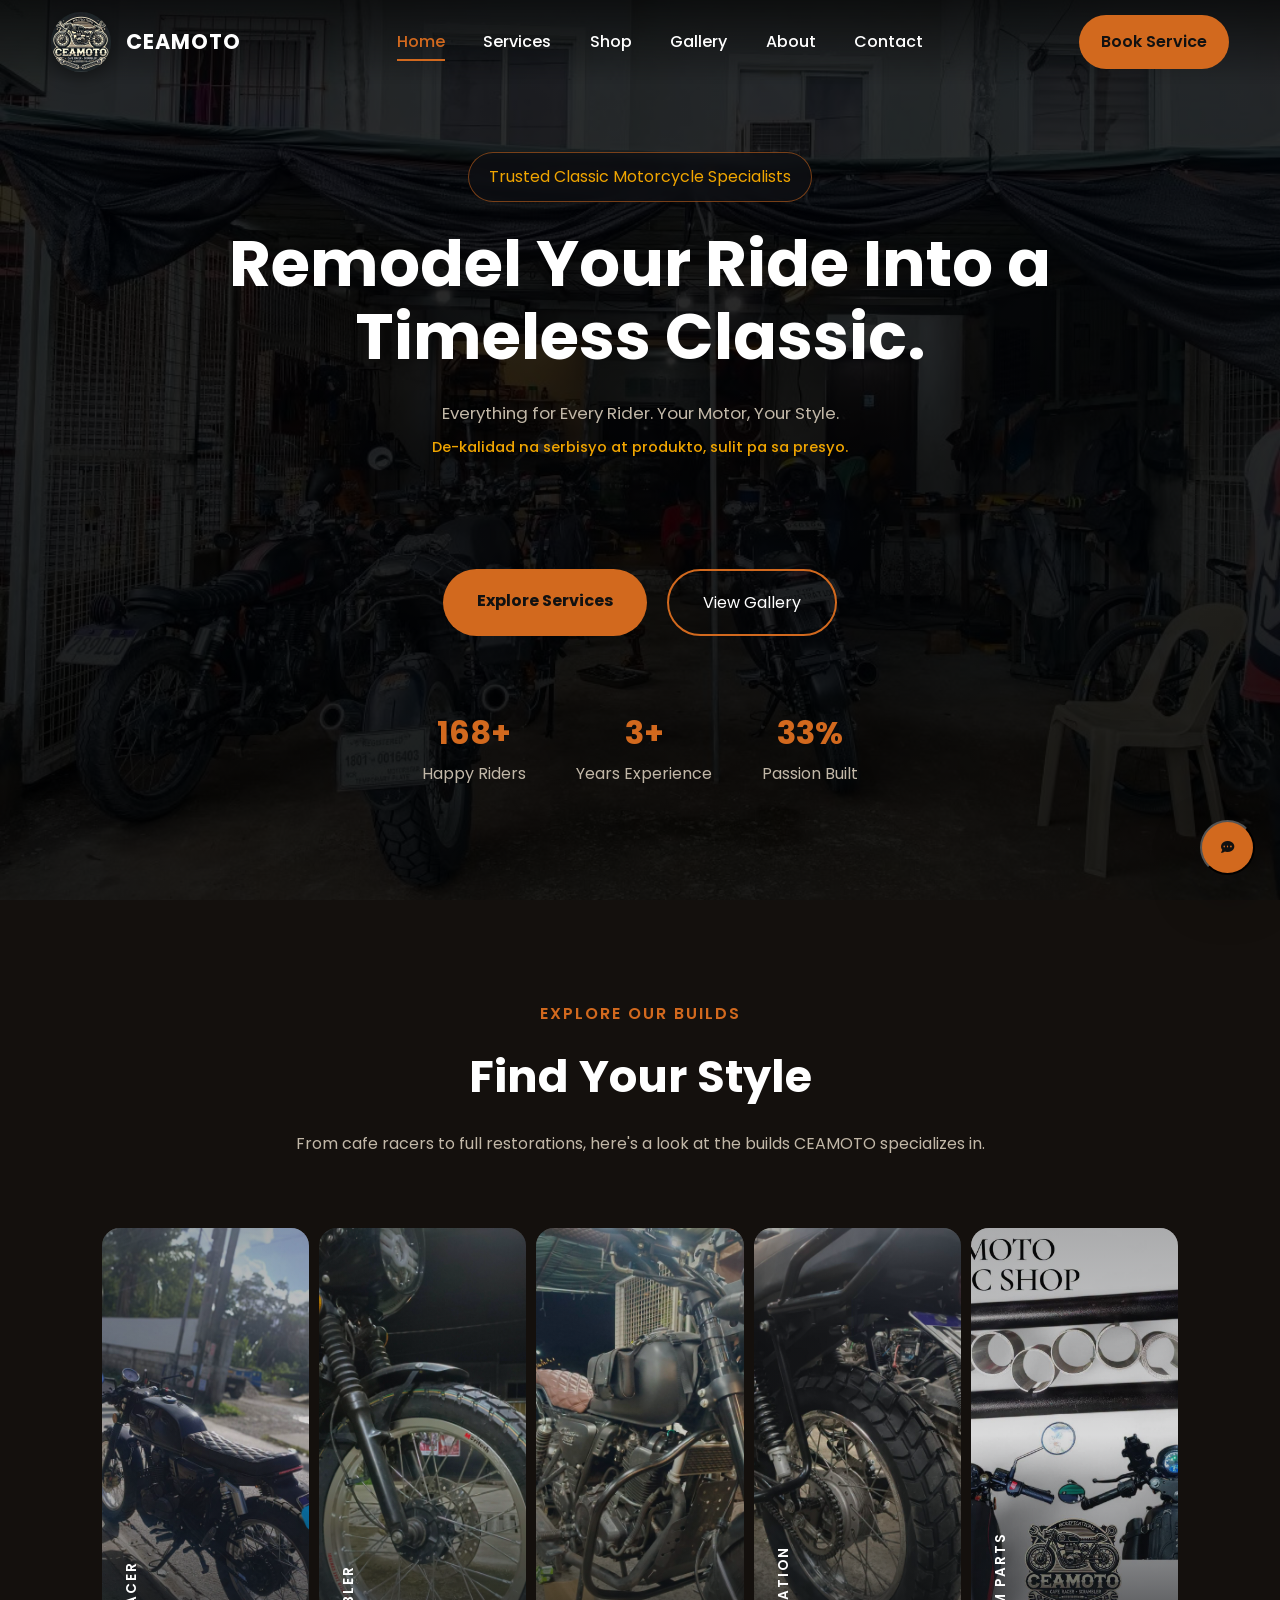
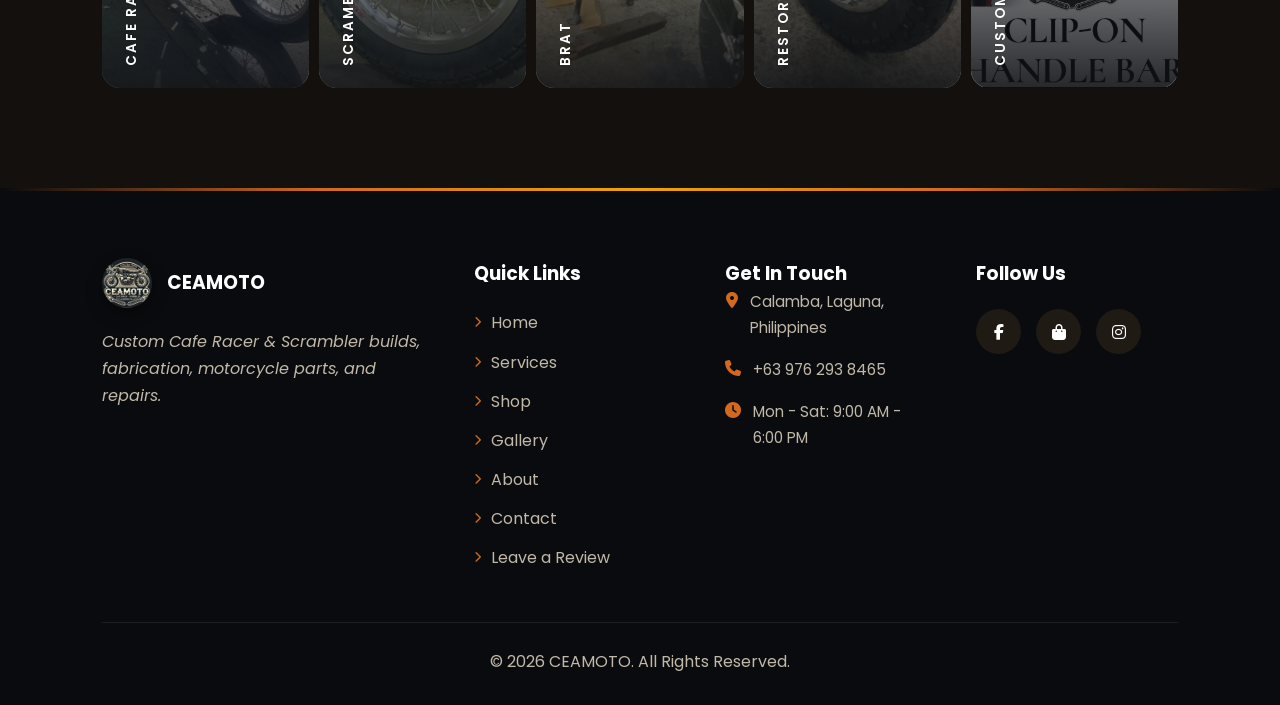
==== index.html @ 6f3161a1 "Restore functionality lost in comment cleanup (root pages)" ====
<!DOCTYPE html>
<html lang="en">
<head>
    <meta charset="UTF-8">
    <meta name="viewport" content="width=device-width, initial-scale=1.0">

    <title>CEAMOTO | Classic Motorcycle Parts & Services</title>

    <meta name="description" content="CEAMOTO transforms everyday motorcycles into classic Cafe Racer and Scrambler builds through expert fabrication, custom remodeling, and premium motorcycle parts in Calamba, Laguna.">
    <meta name="theme-color" content="#d2691e">

    <link rel="icon" type="image/jpeg" href="images/logo.jpg">

    <meta property="og:type" content="website">
    <meta property="og:title" content="CEAMOTO | Classic Motorcycle Parts & Services">
    <meta property="og:description" content="CEAMOTO transforms everyday motorcycles into classic Cafe Racer and Scrambler builds through expert fabrication, custom remodeling, and premium motorcycle parts in Calamba, Laguna.">
    <meta property="og:image" content="images/caferacer.jpg">
    <meta property="og:url" content="https://angelicamongaya8-design.github.io/ceamoto-website/">

    <link rel="preconnect" href="https://fonts.googleapis.com">
    <link rel="preconnect" href="https://fonts.gstatic.com" crossorigin>

    <link href="https://fonts.googleapis.com/css2?family=Poppins:wght@300;400;500;600;700;800&display=swap" rel="stylesheet">

    <link rel="stylesheet"
    href="https://cdnjs.cloudflare.com/ajax/libs/font-awesome/6.7.2/css/all.min.css">

    <link rel="stylesheet" href="css/style.css?v=54">
</head>

<body data-page="index.html">

<header class="gelai">

    <div class="gelai-video-bg">

        <video autoplay muted loop playsinline poster="images/shop.jpg">
            <source src="videos/gelai-bg.mp4" type="video/mp4">
        </video>

    </div>

    <nav class="navbar">

        <a href="index.html" class="logo">
            <img src="images/logo.jpg" alt="CEAMOTO Logo">
            <span>CEAMOTO</span>
        </a>

        <ul class="nav-links">

            <li><a href="index.html">Home</a></li>

            <li><a href="services.html">Services</a></li>

            <li><a href="shop.html">Shop</a></li>

            <li><a href="gallery.html">Gallery</a></li>

            <li><a href="about.html">About</a></li>

            <li><a href="contact.html">Contact</a></li>

            <li class="nav-cta-item"><a href="booking.html">Book Service</a></li>

        </ul>

        <a href="booking.html" class="btn-nav">

            Book Service

        </a>

        <button class="menu-btn">

            <i class="fa-solid fa-bars"></i>

        </button>

    </nav>

    <section id="home" class="gelai-content">

        <div class="gelai-text">

            <span class="badge">

                Trusted Classic Motorcycle Specialists

            </span>

            <h1>

                Remodel Your Ride Into
                a Timeless Classic.

            </h1>

            <p>

                Everything for Every Rider. Your Motor, Your Style.<br>
                <span class="gelai-subline-tl">De-kalidad na serbisyo at produkto, sulit pa sa presyo.</span>

            </p>

            <div class="service-tags">

                <a href="services.html"><i class="fa-solid fa-gears"></i> Motorcycle Parts</a>

                <a href="services.html"><i class="fa-solid fa-screwdriver-wrench"></i> General Repair</a>

                <a href="services.html"><i class="fa-solid fa-oil-can"></i> Preventive Maintenance</a>

                <a href="services.html"><i class="fa-solid fa-hammer"></i> Fabrication</a>

                <a href="services.html"><i class="fa-solid fa-motorcycle"></i> Custom Builds</a>

                <a href="services.html"><i class="fa-solid fa-bolt"></i> Electrical Works</a>

            </div>

            <div class="gelai-buttons">

                <a href="services.html" class="primary-btn">

                    Explore Services

                </a>

                <a href="gallery.html" class="secondary-btn">

                    View Gallery

                </a>

            </div>

            <div class="gelai-stats">

                <div>

                    <h2>500+</h2>

                    <span>Happy Riders</span>

                </div>

                <div>

                    <h2>10+</h2>

                    <span>Years Experience</span>

                </div>

                <div>

                    <h2>100%</h2>

                    <span>Passion Built</span>

                </div>

            </div>

        </div>

    </section>

</header>

<!-- styles -->

<section id="build-styles">

    <div class="section-header reveal">

        <span>Explore Our Builds</span>

        <h2>Find Your Style</h2>

        <p>
            From cafe racers to full restorations, here's a look at
            the builds CEAMOTO specializes in.
        </p>

    </div>

    <div class="style-accordion">

        <a href="gallery.html" class="style-panel" style="background-image:url('images/gallery4.jpg')">
            <div class="style-panel-body">
                <span class="style-label-vertical">Cafe Racer</span>
                <span class="style-label-horizontal">Cafe Racer</span>
                <i class="fa-solid fa-arrow-right style-panel-arrow"></i>
            </div>
        </a>

        <a href="gallery.html" class="style-panel" style="background-image:url('images/gallery6.jpg')">
            <div class="style-panel-body">
                <span class="style-label-vertical">Scrambler</span>
                <span class="style-label-horizontal">Scrambler</span>
                <i class="fa-solid fa-arrow-right style-panel-arrow"></i>
            </div>
        </a>

        <a href="gallery.html" class="style-panel" style="background-image:url('images/gallery7.jpg')">
            <div class="style-panel-body">
                <span class="style-label-vertical">Brat</span>
                <span class="style-label-horizontal">Brat</span>
                <i class="fa-solid fa-arrow-right style-panel-arrow"></i>
            </div>
        </a>

        <a href="gallery.html" class="style-panel" style="background-image:url('images/gallery2.jpg')">
            <div class="style-panel-body">
                <span class="style-label-vertical">Restoration</span>
                <span class="style-label-horizontal">Restoration</span>
                <i class="fa-solid fa-arrow-right style-panel-arrow"></i>
            </div>
        </a>

        <a href="gallery.html" class="style-panel" style="background-image:url('images/gallery1.jpg')">
            <div class="style-panel-body">
                <span class="style-label-vertical">Custom Parts</span>
                <span class="style-label-horizontal">Custom Parts</span>
                <i class="fa-solid fa-arrow-right style-panel-arrow"></i>
            </div>
        </a>

    </div>

</section>

<!-- footer -->

<footer>

    <div class="footer-grid">

        <div>

            <div class="footer-logo">

                <img src="images/logo.jpg"
                     alt="CEAMOTO Logo">

                <h3>CEAMOTO</h3>

            </div>

            <p class="footer-about">

                Custom Cafe Racer & Scrambler builds,
                fabrication,
                motorcycle parts,
                and repairs.

            </p>

        </div>

        <div class="footer-links">

            <h3>Quick Links</h3>

            <ul>

                <li><a href="index.html"><i class="fa-solid fa-chevron-right"></i> Home</a></li>

                <li><a href="services.html"><i class="fa-solid fa-chevron-right"></i> Services</a></li>

                <li><a href="shop.html"><i class="fa-solid fa-chevron-right"></i> Shop</a></li>

                <li><a href="gallery.html"><i class="fa-solid fa-chevron-right"></i> Gallery</a></li>

                <li><a href="about.html"><i class="fa-solid fa-chevron-right"></i> About</a></li>

                <li><a href="contact.html"><i class="fa-solid fa-chevron-right"></i> Contact</a></li>

                <li><a href="leave-review.html"><i class="fa-solid fa-chevron-right"></i> Leave a Review</a></li>

            </ul>

        </div>

        <div class="footer-contact">

            <h3>Get In Touch</h3>

            <ul>

                <li>
                    <i class="fa-solid fa-location-dot"></i>
                    <span>Calamba, Laguna, Philippines</span>
                </li>

                <li>
                    <i class="fa-solid fa-phone"></i>
                    <span>+63 976 293 8465</span>
                </li>

                <li>
                    <i class="fa-solid fa-clock"></i>
                    <span>Mon - Sat: 9:00 AM - 6:00 PM</span>
                </li>

            </ul>

        </div>

        <div class="footer-social">

            <h3>Follow Us</h3>

            <div class="social-icons">

                <a href="https://www.facebook.com/CEAmotorparts" target="_blank">

                    <i class="fab fa-facebook-f"></i>

                </a>

                <a href="https://shopee.ph/ceamoto?uls_trackid=563u4bgt00m5&utm_content=G359thLQrXK61xgoouaKKDGLCej" target="_blank">

                    <i class="fas fa-shopping-bag"></i>

                </a>

                <a href="#" target="_blank">

                    <i class="fab fa-instagram"></i>

                </a>

            </div>

        </div>

    </div>

    <div class="footer-bottom">

        © 2026 CEAMOTO. <span class="nowrap">All Rights Reserved.</span>

    </div>

</footer>

<!-- floating -->

<button class="messenger-btn" id="chat-launch-btn" aria-label="Chat with us" onclick="if(window.$crisp){$crisp.push(['do','chat:show']);$crisp.push(['do','chat:open']);}">

    <i class="fa-solid fa-comment-dots"></i>

</button>

<!-- javascript -->

<script src="js/script.js?v=6"></script>

<!-- crisp -->

<script type="text/javascript">
window.$crisp = [];
window.CRISP_WEBSITE_ID = "bf5a1d59-a713-45bc-83fe-ba802aa8304f";
(function() {
    var d = document;
    var s = d.createElement("script");
    s.src = "https://client.crisp.chat/l.js";
    s.async = 1;
    d.getElementsByTagName("head")[0].appendChild(s);
})();
// custom launcher
$crisp.push(["config", "color:theme", ["orange"]]);
$crisp.push(["do", "chat:hide"]);
$crisp.push(["on", "chat:closed", function () {
    $crisp.push(["do", "chat:hide"]);
}]);
</script>

</body>
</html>
---- css/style.css ----
*{
    margin:0;
    padding:0;
    box-sizing:border-box;
}

html{
    scroll-behavior:smooth;
}

body{
    font-family:'Poppins',sans-serif;
    background:#14100d;
    color:#fff;
    overflow-x:hidden;
    line-height:1.7;
    position:relative;
    z-index:0;
}

/* video */

.site-video-bg{
    position:fixed;
    inset:0;
    z-index:-1;
    overflow:hidden;
}

.site-video-bg video{
    position:absolute;
    top:50%;
    left:50%;
    width:100%;
    height:100%;
    object-fit:cover;
    transform:translate(-50%,-50%);
}

.site-video-bg::after{
    content:"";
    position:absolute;
    inset:0;
    background:linear-gradient(rgba(20,16,13,.92),rgba(20,16,13,.96));
}

img{
    display:block;
    width:100%;
}

a{
    text-decoration:none;
    color:inherit;
}

ul{
    list-style:none;
}

section{
    padding:100px 8%;
}

/* colors */

:root{

    --primary:#d2691e;
    --secondary:#f0a500;

    --dark:#14100d;
    --card:#201a15;

    --white:#ffffff;
    --gray:#c2b8a8;

    --radius:18px;

    --shadow:
        0 20px 50px rgba(0,0,0,.35);

}

/* gelai */

.gelai{

    min-height:100vh;

    position:relative;

    overflow:hidden;

    background:url("../images/shop.jpg");
    background-size:cover;
    background-position:center;

}

.gelai::before{

    content:"";
    position:absolute;
    inset:0;
    z-index:1;

    background:linear-gradient(
        rgba(0,0,0,.82),
        rgba(0,0,0,.88)
    );

}

/* video */

.gelai-video-bg{

    position:absolute;
    inset:0;
    z-index:0;
    overflow:hidden;

}

.gelai-video-bg video{

    position:absolute;
    top:50%;
    left:50%;
    width:100%;
    height:100%;
    object-fit:cover;
    transform:translate(-50%,-50%);

}

/* navbar */

.navbar{

    width:100%;

    position:fixed;

    top:0;

    left:0;

    padding:12px 4%;

    display:flex;

    justify-content:space-between;

    align-items:center;

    gap:20px;

    z-index:1000;

    transition:.35s;

    background:linear-gradient(to bottom, rgba(0,0,0,.6), rgba(0,0,0,0));

}

.navbar.scrolled{

    background:rgba(15,17,21,.96);

    backdrop-filter:blur(18px);

    box-shadow:0 8px 30px rgba(0,0,0,.45);

}

.logo{
    display:flex;

    align-items:center;

    gap:15px;

    font-weight:700;

    font-size:1.3rem;

    letter-spacing:1px;

    flex-shrink:0;
}

.logo img{

    width: 60px;
      height: 60px;
      border-radius: 50%;
      object-fit: cover;
      box-shadow: 0 6px 16px rgba(0,0,0,.35);

}

.nav-links{

    display:flex;

    gap:clamp(18px,3vw,45px);

    flex-shrink:1;

}

.nav-links a{

    color:#fff;
    font-weight:500;
    transition: all 0.2s ease;
    position: relative;
    white-space:nowrap;

}

.nav-links a::after{

    content:"";

    position:absolute;

    left:0;

    bottom:-8px;

    width:0;

    height:2px;

    background:var(--primary);

    transition:.30s;

}

@media (hover:hover){
.nav-links a:hover::after{

    width:100%;

}

.nav-links a:hover{

    color:var(--primary);

}
}

.btn-nav{

    background:var(--primary);

    color:#111;

    padding:13px 22px;

    border-radius:40px;

    font-weight:600;

    transition:.30s;

    white-space:nowrap;

    flex-shrink:0;

}

@media (hover:hover){
.btn-nav:hover{

    transform:translateY(-3px);

    background:#fff;

}
}

.menu-btn{

    display:none;

    border:none;

    background:none;

    color:#fff;

    font-size:1.8rem;

    cursor:pointer;

}

/* gelai */

.gelai-content{

    position:relative;
    z-index:2;

    display:grid;

    grid-template-columns:1fr;

    align-items:center;

    justify-content:center;

    text-align:center;

    gap:80px;

    min-height:100vh;

    padding-top:140px;

}

.gelai-text{

    animation:fadeUp 1s ease;
    max-width:900px;
    margin:0 auto;

}

.badge{

    display:inline-block;

    background:rgba(15,17,21,.70);

    backdrop-filter:blur(4px);

    color:var(--secondary);

    padding:10px 20px;

    border-radius:40px;

    margin-bottom:25px;

    border:1px solid rgba(210,105,30,.55);

}

.gelai-text h1{

    font-size:4rem;

    line-height:1.15;

    margin-bottom:25px;

}

.gelai-text p{

    color:var(--gray);

    max-width:620px;

    margin:0 auto 40px;

    font-size:1.05rem;

}

.gelai-subline-tl{

    display:inline-block;

    margin-top:8px;

    color:var(--secondary);

    font-size:.92rem;

    font-weight:500;

}

.service-tags{

    position:relative;

    height:48px;

    width:100%;

    max-width:290px;

    margin:0 auto 20px;

    overflow:hidden;

}

.service-tags a{

    position:absolute;

    inset:0;

    display:inline-flex;

    align-items:center;

    justify-content:center;

    gap:8px;

    background:rgba(212,160,23,.10);

    color:var(--gray);

    padding:9px 18px;

    border-radius:30px;

    font-size:.85rem;

    font-weight:500;

    border:1px solid rgba(212,160,23,.25);

    opacity:0;

    animation:tagCycle 9s linear infinite;

}

.service-tags a:nth-child(1){animation-delay:0s;}
.service-tags a:nth-child(2){animation-delay:-1.5s;}
.service-tags a:nth-child(3){animation-delay:-3s;}
.service-tags a:nth-child(4){animation-delay:-4.5s;}
.service-tags a:nth-child(5){animation-delay:-6s;}
.service-tags a:nth-child(6){animation-delay:-7.5s;}

@keyframes tagCycle{

    0%{opacity:0; transform:translateX(40px);}

    3%{opacity:1; transform:translateX(0);}

    14%{opacity:1; transform:translateX(0);}

    17%{opacity:0; transform:translateX(-40px);}

    100%{opacity:0; transform:translateX(-40px);}

}

.service-tags a i{

    color:var(--primary);

    font-size:.85rem;

}

.gelai-buttons{

    display:flex;

    justify-content:center;

    gap:20px;

    flex-wrap:wrap;

}

.primary-btn{

    background:var(--primary);

    color:#111;

    padding:18px 34px;

    border-radius:50px;

    font-weight:700;

    transition:.30s;

}

@media (hover:hover){
.primary-btn:hover{

    transform:translateY(-5px);

    box-shadow:var(--shadow);

}
}

.secondary-btn{

    border:2px solid var(--primary);

    color:#fff;

    padding:18px 34px;

    border-radius:50px;

    transition:.30s;

}

@media (hover:hover){
.secondary-btn:hover{

    background:var(--primary);

    color:#111;

}
}

.gelai-stats{

    margin-top:70px;

    display:flex;

    justify-content:center;

    gap:50px;

    flex-wrap:wrap;

}

.gelai-stats h2{

    color:var(--primary);

    font-size:2rem;

}

.gelai-stats span{

    color:var(--gray);

}

.gelai-image{

    animation:fadeRight 1.2s ease;
    position:relative;
    display:block;
    overflow:hidden;
    border-radius:25px;
    text-decoration:none;

}

.gelai-image img{

    border-radius:25px;
    box-shadow:var(--shadow);
    display:block;
    width:100%;
    transition:.4s;

}

@media (hover:hover){
.gelai-image:hover img{
    transform:scale(1.05);
}
}

.gelai-image-tag{

    position:absolute;
    left:0;
    right:0;
    bottom:0;
    background:linear-gradient(to top, rgba(15,17,21,.92), rgba(15,17,21,0));
    border-radius:0 0 25px 25px;
    padding:45px 22px 16px;
    color:var(--white);
    font-size:.85rem;
    font-weight:600;
    display:flex;
    align-items:flex-end;
    justify-content:space-between;
    gap:10px;

}

.gelai-image-tag-text{

    flex:1;
    min-width:0;

}

.gelai-image-tag-text span{

    display:block;
    color:var(--secondary);
    font-size:.65rem;
    font-weight:500;
    text-transform:uppercase;
    letter-spacing:1px;
    margin-top:2px;

}

.gelai-image-arrow{

    background:var(--primary);
    color:#111;
    width:38px;
    height:38px;
    border-radius:50%;
    display:flex;
    align-items:center;
    justify-content:center;
    flex-shrink:0;
    transition:.3s;

}

@media (hover:hover){
.gelai-image:hover .gelai-image-arrow{
    background:var(--secondary);
    transform:translateX(3px);
}
}

/* styles */

#build-styles{
    background:transparent;
}

.style-accordion{
    display:flex;
    gap:10px;
    height:460px;
}

.style-panel{
    flex:1;
    position:relative;
    display:flex;
    align-items:flex-end;
    border-radius:var(--radius);
    overflow:hidden;
    background-size:cover;
    background-position:center;
    text-decoration:none;
    transition:flex .5s ease;
}

.style-panel::before{
    content:"";
    position:absolute;
    inset:0;
    background:linear-gradient(to top, rgba(15,17,21,.9), rgba(15,17,21,.15) 55%, rgba(15,17,21,.35));
    transition:.4s;
}

@media (hover:hover){
.style-panel:hover{
    flex:3.2;
}
.style-panel:hover::before{
    background:linear-gradient(to top, rgba(15,17,21,.92), rgba(15,17,21,0) 60%);
}
}

.style-panel-body{
    position:relative;
    z-index:1;
    width:100%;
    padding:22px 18px;
    display:flex;
    align-items:center;
    justify-content:space-between;
    gap:10px;
}

.style-label-vertical{
    display:block;
    color:var(--white);
    font-weight:600;
    letter-spacing:2px;
    text-transform:uppercase;
    writing-mode:vertical-rl;
    transform:rotate(180deg);
    font-size:.85rem;
    white-space:nowrap;
    transition:.3s;
}

.style-label-horizontal{
    display:block;
    color:var(--white);
    font-weight:700;
    font-size:1.3rem;
    opacity:0;
    transform:translateY(6px);
    transition:.3s;
    white-space:nowrap;
}

.style-panel-arrow{
    color:var(--secondary);
    font-size:1.1rem;
    opacity:0;
    transform:translateX(-6px);
    transition:.3s;
    flex-shrink:0;
}

@media (hover:hover){
.style-panel:hover .style-label-vertical{
    opacity:0;
    width:0;
}
.style-panel:hover .style-label-horizontal{
    opacity:1;
    transform:translateY(0);
}
.style-panel:hover .style-panel-arrow{
    opacity:1;
    transform:translateX(0);
}
}

@media (hover:none){
.style-accordion{
    flex-direction:column;
    height:auto;
}
.style-panel{
    height:140px;
}
.style-label-vertical{
    display:none;
}
.style-label-horizontal{
    opacity:1;
    transform:none;
    font-size:1.1rem;
}
.style-panel-arrow{
    opacity:1;
    transform:none;
}
}

/* animations */

@keyframes fadeUp{

    from{

        opacity:0;

        transform:translateY(50px);

    }

    to{

        opacity:1;

        transform:translateY(0);

    }

}

@keyframes fadeRight{

    from{

        opacity:0;

        transform:translateX(60px);

    }

    to{

        opacity:1;

        transform:translateX(0);

    }

}

/* responsive */

@media(max-width:991px){

.gelai{
    background-attachment:scroll;
}

.gelai-content{

grid-template-columns:1fr;

text-align:center;

padding-top:100px;

gap:35px;

}

.gelai-text p{

margin:auto auto 60px;

}

.gelai-subline-tl{

margin-top:12px;

margin-bottom:20px;

}

.gelai-buttons{

justify-content:center;

flex-wrap:nowrap;

gap:10px;

}

.primary-btn,
.secondary-btn{

padding:12px 16px;

font-size:.8rem;

white-space:nowrap;

}

.service-tags{

margin:0 auto 20px;

}

.gelai-stats{

justify-content:center;

margin-top:30px;

}

.nav-links{

display:none;

}

.menu-btn{

display:block;

}

.btn-nav{

display:none;

}

.logo img{

width:60px;
height:60px;

}

.logo span{

font-size:1.1rem;

}

.gelai-text h1{

font-size:3rem;

}

}

@media(max-width:600px){

.gelai-text h1{

font-size:2.4rem;

}

.gelai-text p{

font-size:.9rem;

}

.gelai-subline-tl{

font-size:.78rem;

}

section{

padding:80px 25px;

}

.navbar{

padding:18px 25px;

}

.logo img{

width:48px;
height:48px;

}

.logo span{

font-size:1rem;

}

.section-header{

margin-bottom:45px;

}

.gelai-stats{

gap:30px;

}

}
/* services */

#services{
    background:transparent;
}

.section-header{
    text-align:center;
    margin-bottom:70px;
}

.section-header span{
    display:inline-block;
    color:var(--primary);
    font-weight:600;
    letter-spacing:2px;
    text-transform:uppercase;
    margin-bottom:12px;
}

.section-header h2{
    font-size:2.8rem;
    margin-bottom:15px;
}

.section-header p{
    max-width:700px;
    margin:auto;
    color:var(--gray);
}

.services-grid{
    display:grid;
    grid-template-columns:repeat(auto-fit,minmax(280px,1fr));
    gap:30px;
}

.service-card{
    background:var(--card);
    padding:40px 30px;
    border-radius:var(--radius);
    transition:.35s;
    border:1px solid rgba(255,255,255,.05);
    position:relative;
    overflow:hidden;
}

.service-card::before{
    content:"";
    position:absolute;
    left:0;
    top:0;
    width:5px;
    height:100%;
    background:var(--primary);
    transform:scaleY(0);
    transition:.35s;
}

@media (hover:hover){
.service-card:hover::before{
    transform:scaleY(1);
}

.service-card:hover{
    transform:translateY(-10px);
    box-shadow:var(--shadow);
}
}

.service-card i{
    font-size:3rem;
    color:var(--primary);
    margin-bottom:25px;
}

.service-card h3{
    margin-bottom:15px;
    font-size:1.4rem;
}

.service-card p{
    color:var(--gray);
    margin-bottom:25px;
}

.service-card a{
    color:var(--primary);
    font-weight:600;
}

@media (hover:hover){
.service-card a:hover{
    color:#fff;
}
}

/* features */

#about{
    background:transparent;
    padding-bottom:60px;
}

.about-container{
    display:grid;
    grid-template-columns:1fr 1fr;
    gap:70px;
    align-items:center;
}

.about-image img{
    border-radius:25px;
    box-shadow:var(--shadow);
    max-height:480px;
    object-fit:cover;
}

.about-content h2{
    font-size:2.8rem;
    margin-bottom:20px;
}

.about-content p{
    color:var(--gray);
    margin-bottom:35px;
}

.features{
    display:grid;
    grid-template-columns:repeat(2,1fr);
    gap:20px;
}

.feature{
    display:flex;
    align-items:flex-start;
    gap:15px;
    background:var(--card);
    padding:20px;
    border-radius:16px;
    transition:.3s;
}

@media (hover:hover){
.feature:hover{
    transform:translateY(-5px);
}
}

.feature i{
    color:var(--primary);
    font-size:1.4rem;
}

.feature h4{
    margin-bottom:5px;
}

.feature p{
    margin:0;
    color:var(--gray);
    font-size:.95rem;
}

/* gallery */

#gallery{
    background:transparent;
}

.gallery-grid{
    display:grid;
    grid-template-columns:repeat(auto-fit,minmax(280px,1fr));
    gap:20px;
}

.gallery-item{
    overflow:hidden;
    border-radius:20px;
    cursor:pointer;
    position:relative;
    border:2px solid rgba(210,105,30,.20);
    background:var(--card);
    transition:.35s;
}

@media (hover:hover){
.gallery-item:hover{
    border-color:var(--primary);
    box-shadow:0 18px 40px rgba(0,0,0,.45);
}
}

.gallery-item img{
    width:100%;
    height:320px;
    object-fit:cover;
    transition:.45s;
}

@media (hover:hover){
.gallery-item:hover img{
    transform:scale(1.12);
}
}

.gallery-caption{
    position:absolute;
    left:0;
    right:0;
    bottom:0;
    padding:35px 20px 16px;
    background:linear-gradient(to top, rgba(15,17,21,.95), rgba(15,17,21,0));
    color:var(--white);
    font-size:.95rem;
    font-weight:600;
    letter-spacing:.3px;
    z-index:2;
    pointer-events:none;
}

.gallery-caption span{
    display:block;
    color:var(--secondary);
    font-size:.72rem;
    font-weight:500;
    text-transform:uppercase;
    letter-spacing:1px;
    margin-top:3px;
}

.gallery-item::after{
    content:"\f065";
    font-family:"Font Awesome 6 Free";
    font-weight:900;
    position:absolute;
    top:16px;
    right:16px;
    width:42px;
    height:42px;
    border-radius:50%;
    display:flex;
    justify-content:center;
    align-items:center;
    background:rgba(15,17,21,.70);
    color:var(--secondary);
    font-size:1rem;
    opacity:0;
    transition:.35s;
    pointer-events:none;
    z-index:2;
}

@media (hover:hover){
.gallery-item:hover::after{
    opacity:1;
}
}

/* responsive */

@media(max-width:991px){

.about-container{
    grid-template-columns:1fr;
}

.features{
    grid-template-columns:1fr;
}

.section-header h2{
    font-size:2.2rem;
}

}

@media(max-width:600px){

.service-card{
    padding:30px 25px;
}

.about-content h2{
    font-size:2rem;
}

.gallery-item img{
    height:240px;
}

}
/* testimonials */

#testimonials{
    background:#14100d;
    padding-top:60px;
}

.testimonial-grid{
    display:grid;
    grid-template-columns:repeat(auto-fit,minmax(320px,1fr));
    gap:30px;
}

.testimonial-card{
    background:var(--card);
    padding:35px;
    border-radius:var(--radius);
    border:1px solid rgba(255,255,255,.05);
    transition:.35s;
    position:relative;
}

@media (hover:hover){
.testimonial-card:hover{
    transform:translateY(-10px);
    box-shadow:var(--shadow);
}
}

.testimonial-card i{
    color:var(--primary);
    font-size:1.4rem;
    margin-bottom:20px;
}

.testimonial-card p{
    color:var(--gray);
    margin-bottom:25px;
    line-height:1.8;
}

.customer{
    display:flex;
    align-items:center;
    gap:15px;
}

.customer img{
    width:60px;
    height:60px;
    border-radius:50%;
    object-fit:cover;
}

.customer h4{
    margin-bottom:3px;
}

.customer span{
    color:var(--gray);
    font-size:.9rem;
}

/* contact */

#contact{
    background:transparent;
}

.contact-container{
    display:grid;
    grid-template-columns:1fr 1fr;
    gap:60px;
    align-items:start;
}

.contact-info h2{
    font-size:2.6rem;
    margin-bottom:20px;
}

.contact-info p{
    color:var(--gray);
    margin-bottom:40px;
}

.contact-cards{
    display:grid;
    gap:20px;
}

.contact-card{
    display:flex;
    align-items:center;
    gap:20px;
    background:var(--card);
    padding:20px;
    border-radius:18px;
    transition:.3s;
}

@media (hover:hover){
.contact-card:hover{
    transform:translateX(10px);
}
}

.contact-card i{
    width:60px;
    height:60px;
    display:grid;
    place-items:center;
    background:var(--primary);
    color:#111;
    border-radius:50%;
    font-size:1.4rem;
}

.contact-card h4{
    margin-bottom:5px;
}

.contact-card p{
    color:var(--gray);
}

.contact-card a{
    display:inline-block;
    margin-top:6px;
    padding:8px 20px;
    border-radius:30px;
    background:rgba(210,105,30,.12);
    border:1px solid rgba(210,105,30,.4);
    color:var(--secondary);
    text-decoration:none;
    font-weight:600;
    font-size:.9rem;
    transition:.3s;
}

@media (hover:hover){
.contact-card a:hover{
    background:var(--primary);
    border-color:var(--primary);
    color:#111;
}
}

.contact-map iframe{
    width:100%;
    height:100%;
    min-height:450px;
    border:none;
    border-radius:20px;
}

/* footer */

footer{
    position:relative;
    background:#090b0e;
    padding:70px 8% 30px;
}

footer::before{
    content:"";
    position:absolute;
    top:0;
    left:0;
    right:0;
    height:3px;
    background:linear-gradient(90deg,transparent,var(--primary),var(--secondary),var(--primary),transparent);
}

.footer-grid{
    display:grid;
    grid-template-columns:1.6fr 1fr 1fr 1fr;
    gap:50px;
}

.footer-contact ul{
    display:grid;
    gap:16px;
}

.footer-contact li{
    display:flex;
    align-items:flex-start;
    gap:12px;
    color:var(--gray);
    font-size:.95rem;
}

.footer-contact li i{
    color:var(--primary);
    font-size:1rem;
    margin-top:3px;
    width:16px;
    text-align:center;
}

.footer-logo{
    display:flex;
    align-items:center;
    gap:15px;
    margin-bottom:20px;
}

.footer-logo img{
    width: 50px;
      height: 50px;
      border-radius: 50%;
      object-fit: cover;
      box-shadow: 0 6px 16px rgba(0,0,0,.35);
}

.footer-about{
    color:var(--gray);
    max-width:420px;
    font-style:italic;
}

.footer-links h3,
.footer-social h3{
    margin-bottom:20px;
}

.footer-links ul{
    display:grid;
    gap:12px;
}

.footer-links a{
    color:var(--gray);
    transition:.3s;
    display:flex;
    align-items:center;
    gap:10px;
}

.footer-links a i{
    font-size:.7rem;
    color:var(--primary);
    transition:.3s;
}

@media (hover:hover){
.footer-links a:hover{
    color:var(--primary);
    transform:translateX(6px);
}
}

.social-icons{
    display:flex;
    gap:15px;
    margin-top:20px;
}

.social-icons a{
    width:45px;
    height:45px;
    display:grid;
    place-items:center;
    border-radius:50%;
    background:var(--card);
    transition:.3s;
}

@media (hover:hover){
.social-icons a:hover{
    background:var(--primary);
    color:#111;
    transform:translateY(-4px);
    box-shadow:0 8px 20px rgba(212,160,23,.35);
}
}

.footer-bottom{
    margin-top:50px;
    padding-top:25px;
    border-top:1px solid rgba(255,255,255,.08);
    text-align:center;
    color:var(--gray);
}

.footer-bottom .nowrap{
    white-space:nowrap;
}

/* floating */

.messenger-btn{
    position:fixed;
    right:25px;
    bottom:25px;
    width:55px;
    height:55px;
    border-radius:50%;
    display:grid;
    place-items:center;
    color:#111;
    background:var(--primary);
    box-shadow:var(--shadow);
    z-index:999;
    transition:.3s;
}

@media (hover:hover){
.messenger-btn:hover{
    transform:translateY(-5px);
}
}

/* scroll */

.reveal{
    opacity:1;
    transform:none;
    transition:all .8s ease;
}

.reveal.active{
    opacity:1;
    transform:translateY(0);
}

/* responsive */

@media(max-width:991px){

.contact-container{
    grid-template-columns:1fr;
}

footer{
    padding:28px 8% 20px;
}

.footer-grid{
    grid-template-columns:1fr;
    text-align:center;
    gap:0;
}

.footer-grid>div{
    padding:20px 0;
    border-top:1px solid rgba(210,105,30,.18);
}

.footer-grid>div:first-child{
    padding-top:0;
    border-top:none;
}

.footer-grid>div:last-child{
    padding-bottom:0;
}

.footer-logo{
    justify-content:center;
    margin-bottom:8px;
}

.footer-bottom{
    margin-top:25px;
    padding-top:18px;
}

.footer-about{
    margin:auto;
}

.footer-contact li{
    justify-content:center;
}

.footer-links ul{
    grid-template-columns:repeat(2,1fr);
    align-items:center;
    justify-items:center;
    row-gap:14px;
}

.footer-links a{
    justify-content:center;
}

.social-icons{
    justify-content:center;
}

.contact-map iframe{
    min-height:350px;
}

}

@media(max-width:600px){

.testimonial-card{
    padding:25px;
}

.contact-info h2{
    font-size:2rem;
}

.contact-card{
    flex-direction:column;
    text-align:center;
}

.contact-card:hover{
    transform:none;
}

/* messenger */
.messenger-btn{
    width:50px;
    height:50px;
    right:16px;
    left:auto;
    top:auto;
    bottom:16px;
}

/* spacing */
.footer-bottom{
    padding-bottom:70px;
}

}
.nav-links.active{
    display:flex;
    position:absolute;
    top:90px;
    left:5%;
    right:5%;
    flex-direction:column;
    background:#201a15;
    padding:30px;
    border-radius:20px;
    gap:20px;
    box-shadow:0 20px 50px rgba(0,0,0,.4);
}

/* mobilenav */

.nav-cta-item{
    display:none;
}

@media(max-width:991px){

.nav-cta-item{
    display:block;
    width:100%;
    margin-top:4px;
    padding-top:20px;
    border-top:1px solid rgba(210,105,30,.25);
    text-align:center;
}

.nav-cta-item a{
    display:inline-block;
    width:100%;
    background:var(--primary);
    color:#111;
    font-weight:600;
    padding:14px 26px;
    border-radius:40px;
}

}

.current{
    color:var(--primary)!important;
}

.nav-cta-item a.current{
    color:#111!important;
}

.current::after{
    width:100%!important;
}

#lightbox{
    position:fixed;
    inset:0;
    background:rgba(0,0,0,.92);
    display:flex;
    justify-content:center;
    align-items:center;
    opacity:0;
    pointer-events:none;
    transition:.3s;
    z-index:99999;
}

#lightbox.show{
    opacity:1;
    pointer-events:auto;
}

#lightbox img{
    width:min(90%,900px);
    border-radius:20px;
}

#lightbox-close{
    position:fixed;
    top:25px;
    right:30px;
    width:50px;
    height:50px;
    display:flex;
    justify-content:center;
    align-items:center;
    border-radius:50%;
    background:rgba(255,255,255,.08);
    color:#fff;
    font-size:1.4rem;
    cursor:pointer;
    transition:.3s;
    z-index:100000;
}

#lightbox-close:hover{
    background:var(--primary);
    color:#111;
}

/* lightbox */

#product-lightbox{
    position:fixed;
    inset:0;
    background:rgba(0,0,0,.92);
    display:flex;
    justify-content:center;
    align-items:center;
    opacity:0;
    pointer-events:none;
    transition:.3s;
    z-index:100010;
}

#product-lightbox.show{
    opacity:1;
    pointer-events:auto;
}

#product-lightbox img{
    width:min(90%,650px);
    border-radius:20px;
    box-shadow:var(--shadow);
}

#plightbox-close{
    position:fixed;
    top:25px;
    right:30px;
    width:50px;
    height:50px;
    display:flex;
    justify-content:center;
    align-items:center;
    border-radius:50%;
    background:rgba(255,255,255,.08);
    color:#fff;
    font-size:1.4rem;
    cursor:pointer;
    transition:.3s;
    z-index:100012;
}

@media (hover:hover){
#plightbox-close:hover{
    background:var(--primary);
    color:#111;
}
}

.plightbox-nav{
    position:fixed;
    top:50%;
    transform:translateY(-50%);
    width:55px;
    height:55px;
    border-radius:50%;
    background:rgba(255,255,255,.08);
    color:#fff;
    display:flex;
    justify-content:center;
    align-items:center;
    font-size:1.3rem;
    cursor:pointer;
    transition:.3s;
    z-index:100012;
}

.plightbox-prev{
    left:25px;
}

.plightbox-next{
    right:25px;
}

@media (hover:hover){
.plightbox-nav:hover{
    background:var(--primary);
    color:#111;
}
}

.plightbox-counter{
    position:fixed;
    bottom:30px;
    left:50%;
    transform:translateX(-50%);
    color:var(--gray);
    font-size:.85rem;
    font-weight:600;
    letter-spacing:1px;
    z-index:100012;
}

@media(max-width:600px){

#plightbox-close{
    top:15px;
    right:15px;
    width:44px;
    height:44px;
    font-size:1.2rem;
}

.plightbox-nav{
    width:44px;
    height:44px;
    font-size:1.1rem;
}

.plightbox-prev{
    left:10px;
}

.plightbox-next{
    right:10px;
}

#product-lightbox img{
    width:min(92%,650px);
}

}

.loaded{
    /* fade */
}

/* spacing */

.top-offset{
    padding-top:100px;
}

@media(max-width:991px){
    .top-offset{
        padding-top:95px;
    }
}

@media(max-width:600px){
    .top-offset{
        padding-top:85px;
    }
}

/* tablet */

@media(min-width:768px) and (max-width:991px){

.about-container{
    grid-template-columns:1fr 1fr;
}

.features{
    grid-template-columns:repeat(2,1fr);
}

.contact-container{
    grid-template-columns:1fr 1fr;
}

.footer-grid{
    grid-template-columns:1fr 1fr;
    text-align:left;
    gap:40px 30px;
}

.footer-grid>div{
    padding:0;
    border-top:none;
}

.footer-logo{
    justify-content:flex-start;
    margin-bottom:20px;
}

.footer-about{
    margin:0;
}

.footer-contact li{
    justify-content:flex-start;
}

.footer-links a{
    justify-content:flex-start;
}

.social-icons{
    justify-content:flex-start;
}

.footer-bottom{
    margin-top:50px;
    padding-top:25px;
}

}

/* shop */

#shop{
    background:transparent;
}

.shop-grid{
    display:grid;
    grid-template-columns:repeat(auto-fit,minmax(260px,320px));
    gap:30px;
    justify-content:start;
}

.shop-grid .shop-card{
    width:100%;
}

@media(min-width:992px){
.featured-grid{
    grid-template-columns:repeat(4,1fr);
}
}

@media(min-width:601px) and (max-width:991px){
.featured-grid{
    grid-template-columns:repeat(2,1fr);
}
}

.shop-card{
    background:var(--card);
    border-radius:var(--radius);
    overflow:hidden;
    border:1px solid rgba(255,255,255,.05);
    transition:.35s;
    display:flex;
    flex-direction:column;
}

@media (hover:hover){
.shop-card:hover{
    transform:translateY(-8px);
    box-shadow:var(--shadow);
    border-color:rgba(210,105,30,.4);
}
}

.shop-card-img{
    height:220px;
    overflow:hidden;
    position:relative;
    cursor:pointer;
}

.shop-card-img img{
    width:100%;
    height:100%;
    object-fit:cover;
    transition:.4s;
}

@media (hover:hover){
.shop-card-img:hover img{
    transform:scale(1.08);
}
}

.shop-img-count{
    position:absolute;
    bottom:12px;
    right:12px;
    background:rgba(15,17,21,.75);
    color:#fff;
    font-size:.75rem;
    font-weight:600;
    padding:5px 12px;
    border-radius:20px;
    display:flex;
    align-items:center;
    gap:6px;
    z-index:2;
}

.shop-img-count i{
    color:var(--secondary);
    font-size:.7rem;
}

.shop-card-body{
    padding:22px 22px 26px;
    display:flex;
    flex-direction:column;
    flex-grow:1;
}

.shop-card-body h3{
    font-size:1.05rem;
    line-height:1.4;
    margin-bottom:14px;
    min-height:44px;
}

.shop-price{
    display:block;
    color:var(--secondary);
    font-weight:700;
    font-size:1.3rem;
    margin-bottom:8px;
}

/* rating */
.shop-meta-row{
    display:flex;
    align-items:center;
    gap:8px;
    flex-wrap:wrap;
    margin-bottom:14px;
}

.shop-rating{
    display:inline-flex;
    align-items:center;
    gap:4px;
    background:var(--secondary);
    color:#111;
    font-weight:700;
    font-size:.75rem;
    padding:3px 8px;
    border-radius:6px;
    line-height:1.3;
}

.shop-rating i{
    font-size:.7rem;
}

.shop-sold{
    color:var(--gray);
    font-size:.78rem;
    white-space:nowrap;
}

.stock-badge{
    display:inline-block;
    background:rgba(210,105,30,.15);
    color:var(--primary);
    font-weight:600;
    font-size:.72rem;
    padding:4px 10px;
    border-radius:20px;
    margin-bottom:14px;
}

/* soldout */
.shop-card-img.sold-out img,
.product-modal-img-wrap.sold-out .product-modal-img{
    filter:grayscale(1) brightness(.55);
}

.sold-out-badge{
    position:absolute;
    inset:0;
    display:none;
    align-items:center;
    justify-content:center;
    z-index:3;
    pointer-events:none;
}

.shop-card-img.sold-out .sold-out-badge,
.product-modal-img-wrap.sold-out .sold-out-badge{
    display:flex;
}

.sold-out-badge span{
    background:rgba(20,20,20,.75);
    color:#fff;
    font-weight:700;
    font-size:1rem;
    letter-spacing:.5px;
    padding:8px 24px;
    border-radius:6px;
    border:1px solid rgba(255,255,255,.25);
}

.add-to-cart-btn:disabled,
.buy-now-btn:disabled{
    opacity:.5;
    cursor:not-allowed;
}

.shop-card-actions{
    margin-top:auto;
    display:flex;
    gap:8px;
}

.add-to-cart-btn,
.buy-now-btn{
    flex:1;
    background:var(--primary);
    color:#111;
    border:none;
    padding:12px 14px;
    border-radius:40px;
    font-family:'Poppins',sans-serif;
    font-weight:600;
    font-size:.85rem;
    cursor:pointer;
    transition:.3s;
    display:flex;
    align-items:center;
    justify-content:center;
    gap:8px;
}

.buy-now-btn{
    background:transparent;
    color:var(--primary);
    border:1.5px solid var(--primary);
}

@media (hover:hover){
.add-to-cart-btn:hover{
    background:#fff;
}
.buy-now-btn:hover{
    background:var(--primary);
    color:#111;
}
}

.add-to-cart-btn.added{
    background:var(--secondary);
}

@media(max-width:600px){
.shop-grid{
    grid-template-columns:repeat(2,1fr);
    gap:14px;
}
.shop-card-img{
    height:130px;
}
.shop-img-count{
    font-size:.65rem;
    padding:4px 9px;
    bottom:8px;
    right:8px;
}
.shop-card-body{
    padding:14px 14px 16px;
}
.shop-card-body h3{
    font-size:.85rem;
    line-height:1.3;
    margin-bottom:10px;
    min-height:34px;
}
.shop-price{
    font-size:1.05rem;
}
.shop-meta-row{
    margin-bottom:10px;
    gap:6px;
}
.shop-rating{
    font-size:.68rem;
    padding:2px 6px;
}
.shop-sold{
    font-size:.68rem;
}
.add-to-cart-btn,
.buy-now-btn{
    padding:9px 8px;
    font-size:.68rem;
    gap:5px;
    border-radius:10px;
    line-height:1.25;
}
.catalog-controls{
    padding:12px;
    gap:10px;
}
.catalog-search-wrap{
    max-width:100%;
}
.catalog-filter-wrap{
    flex-wrap:nowrap;
    width:100%;
    gap:8px;
}
.catalog-select{
    flex:1;
    min-width:0;
    padding:9px 26px 9px 12px;
    font-size:.72rem;
    background-position:right 8px center;
}
#catalog-count{
    width:100%;
    text-align:center;
}
}

/* catalog */

#featured-section{
    margin-bottom:80px;
}

.catalog-header{
    margin:0 0 40px;
    text-align:center;
}

.catalog-header span{
    display:inline-block;
    color:var(--primary);
    font-weight:600;
    letter-spacing:2px;
    text-transform:uppercase;
    margin-bottom:12px;
}

.catalog-header h2{
    font-size:2.2rem;
    margin-bottom:10px;
}

.catalog-header p{
    color:var(--gray);
    margin-bottom:25px;
}

.catalog-controls{
    display:flex;
    align-items:center;
    justify-content:center;
    gap:12px;
    flex-wrap:wrap;
    position:sticky;
    top:var(--navbar-h,120px);
    z-index:500;
    background:#14100d;
    border:1px solid rgba(255,255,255,.08);
    border-radius:0;
    box-shadow:0 10px 30px rgba(0,0,0,.35);
    padding:16px;
    margin-bottom:10px;
}

.catalog-search-wrap{
    position:relative;
    width:100%;
    max-width:280px;
}

.catalog-search-wrap i{
    position:absolute;
    left:16px;
    top:50%;
    transform:translateY(-50%);
    color:var(--gray);
    font-size:.8rem;
}

.catalog-search-wrap input{
    width:100%;
    background:var(--card);
    border:1px solid rgba(255,255,255,.1);
    border-radius:30px;
    padding:9px 36px 9px 38px;
    color:#fff;
    font-family:'Poppins',sans-serif;
    font-size:.82rem;
}

.catalog-search-wrap input:focus{
    outline:none;
    border-color:var(--primary);
}

.catalog-search-wrap input::placeholder{
    color:var(--gray);
}

.catalog-search-clear{
    position:absolute;
    right:6px;
    top:50%;
    transform:translateY(-50%);
    width:26px;
    height:26px;
    border-radius:50%;
    border:none;
    background:transparent;
    color:var(--gray);
    font-size:.75rem;
    cursor:pointer;
    display:none;
    align-items:center;
    justify-content:center;
    transition:.2s;
}

.catalog-search-clear.show{
    display:flex;
}

@media (hover:hover){
.catalog-search-clear:hover{
    background:rgba(255,255,255,.1);
    color:#fff;
}
}

.catalog-filter-wrap{
    display:flex;
    align-items:center;
    gap:10px;
    flex-wrap:wrap;
}

.catalog-select{
    background:var(--card);
    border:1px solid rgba(255,255,255,.1);
    border-radius:30px;
    padding:9px 32px 9px 16px;
    color:#fff;
    font-family:'Poppins',sans-serif;
    font-size:.78rem;
    cursor:pointer;
    appearance:none;
    -webkit-appearance:none;
    background-image:url("data:image/svg+xml;utf8,<svg xmlns='http://www.w3.org/2000/svg' viewBox='0 0 16 16'><path fill='%23a9a9a9' d='M4 6l4 4 4-4'/></svg>");
    background-repeat:no-repeat;
    background-position:right 12px center;
    background-size:11px;
}

.catalog-select:focus{
    outline:none;
    border-color:var(--primary);
}

.catalog-count{
    color:var(--gray);
    font-size:.78rem;
    white-space:nowrap;
}

.catalog-empty{
    grid-column:1/-1;
    text-align:center;
    color:var(--gray);
    padding:40px 0;
}

.catalog-load-more-wrap{
    display:flex;
    justify-content:center;
    margin-top:40px;
}


#catalog-load-more{
    display:none;
    align-items:center;
    justify-content:center;
}

button.secondary-btn{
    background:transparent;
    font-family:'Poppins',sans-serif;
    font-size:1rem;
    cursor:pointer;
}

/* cart */

.cart-btn{
    position:fixed;
    right:25px;
    bottom:95px;
    width:55px;
    height:55px;
    border-radius:50%;
    border:none;
    display:grid;
    place-items:center;
    color:#111;
    background:var(--secondary);
    box-shadow:var(--shadow);
    z-index:999;
    transition:.3s;
    cursor:pointer;
    font-size:1.2rem;
}

@media (hover:hover){
.cart-btn:hover{
    transform:translateY(-5px);
}
}

.cart-count{
    position:absolute;
    top:-4px;
    right:-4px;
    background:var(--primary);
    color:#fff;
    width:22px;
    height:22px;
    border-radius:50%;
    display:grid;
    place-items:center;
    font-size:.7rem;
    font-weight:700;
    border:2px solid var(--dark);
}

/* pulse */
@keyframes cartBump{
    0%{transform:scale(1);}
    35%{transform:scale(1.28);}
    65%{transform:scale(.92);}
    100%{transform:scale(1);}
}

.cart-btn.bump{
    animation:cartBump .35s ease;
}

/* cart */

.cart-overlay{
    position:fixed;
    inset:0;
    background:rgba(0,0,0,.65);
    opacity:0;
    pointer-events:none;
    transition:.3s;
    z-index:100000;
}

.cart-overlay.show{
    opacity:1;
    pointer-events:auto;
}

.cart-panel{
    position:fixed;
    top:0;
    right:0;
    height:100vh;
    width:400px;
    max-width:92vw;
    background:var(--card);
    box-shadow:-20px 0 50px rgba(0,0,0,.5);
    z-index:100001;
    transform:translateX(100%);
    transition:.4s ease;
    display:flex;
    flex-direction:column;
}

.cart-panel.show{
    transform:translateX(0);
}

.cart-panel-header{
    display:flex;
    align-items:center;
    justify-content:space-between;
    padding:24px 24px 20px;
    border-bottom:1px solid rgba(255,255,255,.08);
}

.cart-panel-header h3{
    font-size:1.3rem;
}

.cart-close{
    background:none;
    border:none;
    color:#fff;
    font-size:1.3rem;
    cursor:pointer;
    width:38px;
    height:38px;
    border-radius:50%;
    display:grid;
    place-items:center;
    transition:.3s;
}

@media (hover:hover){
.cart-close:hover{
    background:rgba(255,255,255,.08);
}
}

.cart-items{
    flex-grow:1;
    overflow-y:auto;
    padding:20px 24px;
}

.cart-empty{
    color:var(--gray);
    text-align:center;
    margin-top:40px;
}

.cart-item{
    display:flex;
    align-items:center;
    gap:14px;
    padding:16px 0;
    border-bottom:1px solid rgba(255,255,255,.06);
}

.cart-item img{
    width:64px;
    height:64px;
    border-radius:12px;
    object-fit:cover;
    flex-shrink:0;
    cursor:pointer;
}

.cart-item-info{
    flex-grow:1;
    min-width:0;
}

.cart-item-info h4{
    font-size:.9rem;
    line-height:1.3;
    margin-bottom:6px;
    cursor:pointer;
}

.cart-item-price{
    color:var(--secondary);
    font-size:.85rem;
    font-weight:600;
    cursor:pointer;
}

.cart-item-qty{
    display:flex;
    align-items:center;
    gap:10px;
    margin-top:8px;
}

.cart-item-qty button{
    width:26px;
    height:26px;
    border-radius:50%;
    border:1px solid rgba(255,255,255,.15);
    background:transparent;
    color:#fff;
    cursor:pointer;
    display:grid;
    place-items:center;
    font-size:.8rem;
    transition:.3s;
}

@media (hover:hover){
.cart-item-qty button:hover{
    background:var(--primary);
    border-color:var(--primary);
    color:#111;
}
}

.cart-item-remove{
    background:none;
    border:none;
    color:var(--gray);
    cursor:pointer;
    font-size:1rem;
    align-self:flex-start;
    transition:.3s;
}

@media (hover:hover){
.cart-item-remove:hover{
    color:var(--primary);
}
}

.cart-panel-footer{
    padding:20px 24px 26px;
    border-top:1px solid rgba(255,255,255,.08);
}

.cart-subtotal{
    display:flex;
    justify-content:space-between;
    align-items:center;
    font-weight:700;
    font-size:1.1rem;
    margin-bottom:18px;
}

.cart-subtotal-amount{
    color:var(--secondary);
}

.checkout-btn{
    width:100%;
    background:var(--primary);
    color:#111;
    border:none;
    padding:15px;
    border-radius:40px;
    font-family:'Poppins',sans-serif;
    font-weight:700;
    font-size:.95rem;
    cursor:pointer;
    display:flex;
    align-items:center;
    justify-content:center;
    gap:10px;
    transition:.3s;
}

@media (hover:hover){
.checkout-btn:hover{
    background:#fff;
}
}

.checkout-btn:disabled{
    opacity:.5;
    cursor:not-allowed;
}

.cart-note{
    color:var(--gray);
    font-size:.78rem;
    margin-top:14px;
    text-align:center;
    line-height:1.5;
}

.cart-toast{
    position:fixed;
    left:50%;
    bottom:30px;
    transform:translateX(-50%) translateY(20px);
    background:#1c2129;
    color:#fff;
    padding:14px 22px;
    border-radius:12px;
    box-shadow:var(--shadow);
    font-family:'Poppins',sans-serif;
    font-size:.85rem;
    line-height:1.5;
    max-width:min(90%,380px);
    text-align:center;
    z-index:2000;
    opacity:0;
    pointer-events:none;
    transition:.3s;
}

.cart-toast.show{
    opacity:1;
    transform:translateX(-50%) translateY(0);
}

/* checkout */

.checkout-overlay{
    position:fixed;
    inset:0;
    background:rgba(0,0,0,.75);
    opacity:0;
    pointer-events:none;
    transition:.3s;
    z-index:100002;
}

.checkout-overlay.show{
    opacity:1;
    pointer-events:auto;
}

.checkout-modal{
    position:fixed;
    top:50%;
    left:50%;
    transform:translate(-50%,-50%) scale(.95);
    width:420px;
    max-width:92vw;
    max-height:85vh;
    overflow-y:auto;
    background:var(--card);
    border-radius:var(--radius);
    box-shadow:var(--shadow);
    z-index:100003;
    opacity:0;
    pointer-events:none;
    transition:.3s;
}

.checkout-modal.show{
    opacity:1;
    pointer-events:auto;
    transform:translate(-50%,-50%) scale(1);
}

.checkout-modal-header{
    display:flex;
    align-items:center;
    justify-content:space-between;
    padding:22px 22px 16px;
    border-bottom:1px solid rgba(255,255,255,.08);
}

.checkout-modal-header h3{
    font-size:1.15rem;
}

.checkout-order-number{
    display:block;
    color:var(--primary);
    font-weight:600;
    font-size:.78rem;
    margin-top:2px;
}

.checkout-modal-close{
    background:none;
    border:none;
    color:#fff;
    font-size:1.2rem;
    cursor:pointer;
    width:36px;
    height:36px;
    border-radius:50%;
    display:grid;
    place-items:center;
    transition:.3s;
}

@media (hover:hover){
.checkout-modal-close:hover{
    background:rgba(255,255,255,.08);
}
}

.checkout-modal-body{
    padding:20px 22px;
}

.checkout-modal-instructions{
    color:var(--gray);
    font-size:.85rem;
    line-height:1.6;
    margin-bottom:14px;
}

.checkout-modal-instructions b{
    color:#fff;
}

.checkout-modal-text{
    width:100%;
    min-height:170px;
    background:#12161d;
    border:1px solid rgba(255,255,255,.1);
    border-radius:10px;
    padding:14px;
    color:#fff;
    font-family:'Poppins',sans-serif;
    font-size:.82rem;
    line-height:1.6;
    resize:none;
}

.checkout-modal-text:focus{
    outline:none;
    border-color:var(--primary);
}

.checkout-payment{
    margin-top:18px;
    padding-top:18px;
    border-top:1px solid rgba(255,255,255,.08);
    text-align:center;
}

.checkout-payment h4{
    font-size:.9rem;
    margin-bottom:12px;
    display:flex;
    align-items:center;
    justify-content:center;
    gap:8px;
    color:#fff;
}

.checkout-payment h4 i{
    color:var(--primary);
}

.checkout-qr-img{
    width:160px;
    max-width:60%;
    margin:0 auto 12px;
    border-radius:10px;
    border:1px solid rgba(255,255,255,.1);
}

.checkout-payment-note{
    color:var(--gray);
    font-size:.78rem;
    line-height:1.6;
}

.checkout-review-note{
    color:var(--gray);
    font-size:.78rem;
    line-height:1.6;
    margin-top:14px;
    padding-top:14px;
    border-top:1px solid rgba(255,255,255,.08);
}

.checkout-review-note i{
    color:var(--secondary);
}

.checkout-review-note a{
    color:var(--secondary);
    text-decoration:underline;
}

.checkout-modal-footer{
    display:flex;
    gap:12px;
    padding:0 22px 22px;
}

.checkout-copy-btn,
.checkout-open-btn{
    flex:1;
    border:none;
    padding:14px;
    border-radius:40px;
    font-family:'Poppins',sans-serif;
    font-weight:600;
    font-size:.85rem;
    cursor:pointer;
    display:flex;
    align-items:center;
    justify-content:center;
    gap:8px;
    transition:.3s;
}

.checkout-copy-btn{
    background:transparent;
    color:#fff;
    border:1px solid rgba(255,255,255,.2);
}

@media (hover:hover){
.checkout-copy-btn:hover{
    background:rgba(255,255,255,.08);
}
}

.checkout-copy-btn.copied{
    border-color:var(--secondary);
    color:var(--secondary);
}

.checkout-open-btn{
    background:var(--primary);
    color:#111;
}

@media (hover:hover){
.checkout-open-btn:hover{
    background:#fff;
}
}

@media(max-width:600px){
.checkout-modal-footer{
    flex-direction:column;
}
}

/* modal */

.product-overlay{
    position:fixed;
    inset:0;
    background:rgba(0,0,0,.75);
    opacity:0;
    pointer-events:none;
    transition:.3s;
    z-index:100004;
}

.product-overlay.show{
    opacity:1;
    pointer-events:auto;
}

.product-modal{
    position:fixed;
    top:50%;
    left:50%;
    transform:translate(-50%,-50%) scale(.95);
    width:460px;
    max-width:92vw;
    max-height:88vh;
    overflow-y:auto;
    background:var(--card);
    border-radius:var(--radius);
    box-shadow:var(--shadow);
    z-index:100005;
    opacity:0;
    pointer-events:none;
    transition:.3s;
}

.product-modal.show{
    opacity:1;
    pointer-events:auto;
    transform:translate(-50%,-50%) scale(1);
}

.product-modal-close{
    position:absolute;
    top:14px;
    right:14px;
    background:rgba(15,17,21,.75);
    border:none;
    color:#fff;
    font-size:1.1rem;
    cursor:pointer;
    width:36px;
    height:36px;
    border-radius:50%;
    display:grid;
    place-items:center;
    z-index:2;
    transition:.3s;
}

@media (hover:hover){
.product-modal-close:hover{
    background:rgba(0,0,0,.9);
}
}

.product-modal-img-wrap{
    height:280px;
    overflow:hidden;
    position:relative;
    cursor:pointer;
}

.product-modal-img-wrap img{
    width:100%;
    height:100%;
    object-fit:cover;
}

.product-modal-imgcount{
    position:absolute;
    bottom:12px;
    right:12px;
    background:rgba(15,17,21,.75);
    color:#fff;
    font-size:.75rem;
    font-weight:600;
    padding:5px 12px;
    border-radius:20px;
    display:flex;
    align-items:center;
    gap:6px;
}

.product-modal-imgcount i{
    color:var(--secondary);
    font-size:.7rem;
}

.product-modal-info{
    padding:22px;
}

.product-modal-name{
    font-size:1.2rem;
    line-height:1.4;
    margin-bottom:10px;
}

.product-modal-rating{
    display:flex;
    align-items:center;
    gap:6px;
    color:var(--gray);
    font-size:.9rem;
    margin-bottom:10px;
}

.product-modal-rating i{
    color:var(--secondary);
    font-size:.85rem;
}

.product-modal-price{
    display:inline-block;
    color:var(--secondary);
    font-weight:700;
    font-size:1.5rem;
    margin-right:12px;
    margin-bottom:20px;
}

.product-modal-sold{
    display:inline;
    color:var(--gray);
    font-size:.85rem;
}

.product-modal-description{
    display:none;
    color:var(--gray);
    font-size:.88rem;
    line-height:1.7;
    margin-top:18px;
    margin-bottom:20px;
    padding-top:16px;
    border-top:1px solid rgba(255,255,255,.08);
    white-space:pre-line;
}

.product-modal-reviews{
    display:none;
    margin-top:18px;
    margin-bottom:20px;
    padding-top:16px;
    border-top:1px solid rgba(255,255,255,.08);
}

.product-modal-reviews-title{
    font-size:.9rem;
    color:#fff;
    margin-bottom:12px;
}

.product-modal-review{
    background:rgba(255,255,255,.03);
    border-radius:10px;
    padding:14px 16px;
    margin-bottom:10px;
}

.product-modal-review:last-child{
    margin-bottom:0;
}

.product-modal-review i{
    color:var(--secondary);
    font-size:.85rem;
    margin-bottom:6px;
    display:block;
}

.product-modal-review p{
    color:var(--gray);
    font-size:.85rem;
    line-height:1.6;
    margin:0;
}

.product-modal-hint{
    color:var(--gray);
    font-size:.8rem;
    margin-top:16px;
}

@media(max-width:600px){
.product-modal-img-wrap{
    height:200px;
}
.product-modal-info{
    padding:16px;
}
.product-modal-name{
    font-size:1rem;
}
.product-modal-price{
    font-size:1.25rem;
    margin-bottom:14px;
}
}

@media(max-width:600px){

/* tabbar */
.mobile-tabbar{
    position:fixed;
    left:0;
    right:0;
    bottom:0;
    width:100%;
    height:62px;
    display:flex;
    background:var(--dark);
    border-top:1px solid rgba(255,255,255,.08);
    box-shadow:0 -10px 30px rgba(0,0,0,.35);
    z-index:999;
}

.mobile-tabbar .cart-btn,
.mobile-tabbar .messenger-btn{
    position:relative;
    top:auto;
    left:auto;
    right:auto;
    bottom:auto;
    flex:1;
    width:auto;
    height:100%;
    border-radius:0;
    box-shadow:none;
    font-size:1.2rem;
    display:flex;
    align-items:center;
    justify-content:center;
}

.mobile-tabbar .cart-btn{
    border-right:1px solid rgba(255,255,255,.08);
}

.mobile-tabbar .messenger-btn{
    background:var(--card);
    color:var(--primary);
}

.mobile-tabbar .cart-count{
    position:static;
    margin-left:6px;
}

/* spacing */
body[data-page="shop.html"] footer{
    padding-bottom:80px;
}

.cart-panel{
    width:100%;
}

}

/* booking */

#booking{
    background:transparent;
}

.booking-wrap{
    max-width:820px;
    margin:0 auto;
}

.booking-form{
    background:var(--card);
    border-radius:var(--radius);
    border:1px solid rgba(255,255,255,.05);
    padding:40px;
}

.form-row{
    display:grid;
    grid-template-columns:1fr 1fr;
    gap:24px;
}

.form-group{
    margin-bottom:24px;
}

.form-group label{
    display:block;
    margin-bottom:10px;
    font-weight:600;
    font-size:.9rem;
}

.req{
    color:var(--primary);
}

.form-group input[type="text"],
.form-group input[type="tel"],
.form-group input[type="email"],
.form-group input[type="date"],
.form-group input[type="password"],
.form-group select,
.form-group textarea{
    width:100%;
    background:#12161d;
    border:1px solid rgba(255,255,255,.12);
    border-radius:12px;
    padding:13px 16px;
    color:#fff;
    font-family:'Poppins',sans-serif;
    font-size:.9rem;
    transition:.25s;
}

.form-group input[type="date"]{
    color-scheme:dark;
}

.form-group select{
    cursor:pointer;
}

.form-group textarea{
    resize:vertical;
    line-height:1.6;
}

.form-group input:focus,
.form-group select:focus,
.form-group textarea:focus{
    outline:none;
    border-color:var(--primary);
}

.form-group input::placeholder,
.form-group textarea::placeholder{
    color:var(--gray);
}

.checkbox-grid{
    display:grid;
    grid-template-columns:repeat(auto-fill,minmax(220px,1fr));
    gap:12px;
    margin-top:14px;
}

.checkbox-item{
    display:flex;
    align-items:center;
    gap:10px;
    background:#12161d;
    border:1px solid rgba(255,255,255,.1);
    border-radius:12px;
    padding:13px 16px;
    cursor:pointer;
    transition:.25s;
    font-size:.88rem;
}

.checkbox-item input{
    width:18px;
    height:18px;
    accent-color:var(--primary);
    cursor:pointer;
    flex-shrink:0;
}

@media (hover:hover){
.checkbox-item:hover{
    border-color:var(--primary);
}
}

.checkbox-item:has(input:checked){
    border-color:var(--primary);
    background:rgba(210,105,30,.12);
}

.field-error{
    display:none;
    color:#ff6b6b;
    font-size:.82rem;
    margin-top:10px;
}

.field-error.show{
    display:block;
}

.field-hint{
    color:#999;
    font-size:.8rem;
    margin-top:8px;
}

.field-success{
    display:none;
    color:#4fcf94;
    font-size:.82rem;
    margin-top:10px;
}

.field-success.show{
    display:block;
}

.bk-waitlist-box{
    display:none;
    margin-top:14px;
    padding:16px;
    background:rgba(210,105,30,.08);
    border:1px solid rgba(210,105,30,.3);
    border-radius:12px;
}

.bk-waitlist-box.show{
    display:block;
}

.bk-waitlist-box p{
    color:var(--gray);
    font-size:.85rem;
    margin-bottom:12px;
    line-height:1.5;
}

.bk-waitlist-btn{
    background:transparent;
    color:var(--primary);
    border:1px solid var(--primary);
    padding:11px 20px;
    border-radius:40px;
    font-family:'Poppins',sans-serif;
    font-weight:600;
    font-size:.88rem;
    cursor:pointer;
    display:inline-flex;
    align-items:center;
    gap:8px;
    transition:.25s;
}

@media (hover:hover){
.bk-waitlist-btn:hover{
    background:var(--primary);
    color:#111;
}
}

.bk-waitlist-btn:disabled{
    opacity:.6;
    cursor:not-allowed;
}

.booking-submit-btn{
    width:100%;
    background:var(--primary);
    color:#111;
    border:none;
    padding:17px;
    border-radius:40px;
    font-family:'Poppins',sans-serif;
    font-weight:700;
    font-size:1rem;
    cursor:pointer;
    display:flex;
    align-items:center;
    justify-content:center;
    gap:10px;
    transition:.3s;
    margin-top:10px;
}

@media (hover:hover){
.booking-submit-btn:hover{
    background:#fff;
}
}

.booking-submit-btn:disabled{
    opacity:.6;
    cursor:not-allowed;
}

.booking-note{
    color:var(--gray);
    font-size:.82rem;
    text-align:center;
    margin-top:16px;
    line-height:1.6;
}

.review-form-wrap{
    display:none;
    background:var(--card);
    border-radius:var(--radius);
    border:1px solid rgba(255,255,255,.05);
    padding:40px;
}

.review-form-wrap.show{
    display:block;
}

.review-form-wrap h3{
    font-size:1.4rem;
    margin-bottom:10px;
}

.review-form-note{
    color:var(--gray);
    font-size:.85rem;
    line-height:1.6;
    margin-bottom:26px;
}

.review-item{
    margin-bottom:18px;
}

.booking-success{
    display:none;
    text-align:center;
    background:var(--card);
    border-radius:var(--radius);
    border:1px solid rgba(255,255,255,.05);
    padding:60px 40px;
}

.booking-success.show{
    display:block;
}

.booking-success i{
    font-size:3.5rem;
    color:var(--secondary);
    margin-bottom:20px;
}

.booking-success h3{
    font-size:1.8rem;
    margin-bottom:14px;
}

.booking-success p{
    color:var(--gray);
    max-width:480px;
    margin:0 auto 30px;
    line-height:1.7;
}

.booking-ref{
    display:block;
    color:var(--primary);
    font-weight:700;
    font-size:1rem;
    margin:-14px 0 26px;
}

.booking-manage-link{
    display:block;
    margin-top:18px;
    color:var(--gray);
    font-size:.82rem;
    text-decoration:underline;
}

@media (hover:hover){
.booking-manage-link:hover{
    color:#fff;
}
}

@media(max-width:768px){

.booking-form{
    padding:28px 22px;
}

.form-row{
    grid-template-columns:1fr;
    gap:0;
}

.checkbox-grid{
    grid-template-columns:1fr 1fr;
}

}
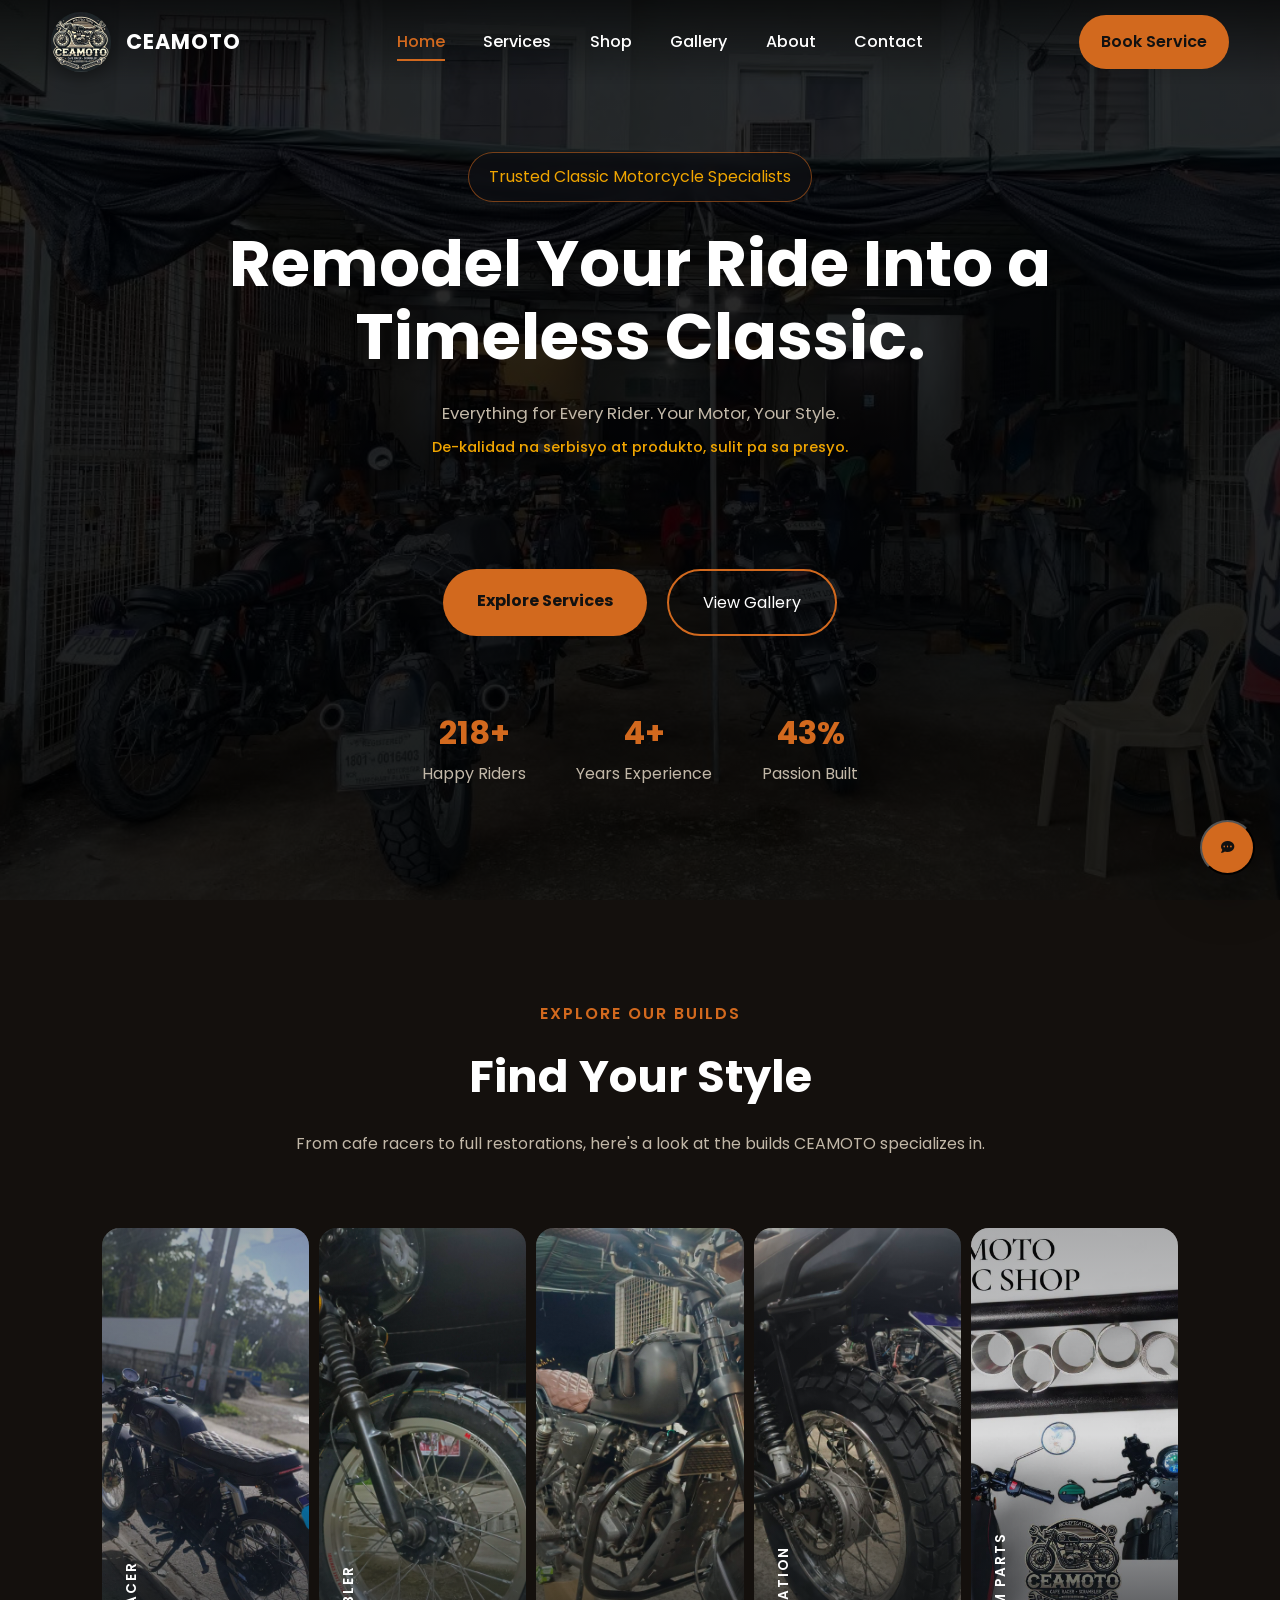
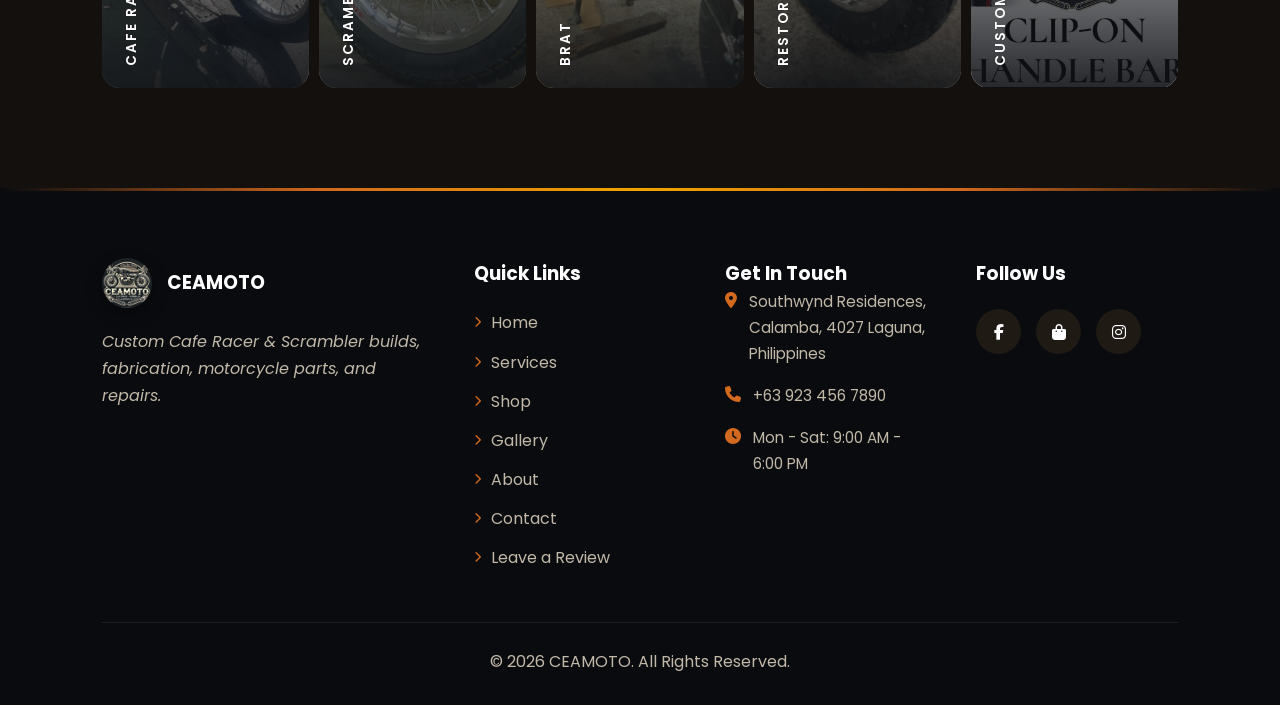
==== commit f95e77e0: "Update contact information in index.html" ====
--- a/index.html
+++ b/index.html
@@ -292,12 +292,12 @@
 
                 <li>
                     <i class="fa-solid fa-location-dot"></i>
-                    <span>Calamba, Laguna, Philippines</span>
+                    <span>Southwynd Residences, Calamba, 4027 Laguna, Philippines</span>
                 </li>
 
                 <li>
                     <i class="fa-solid fa-phone"></i>
-                    <span>+63 976 293 8465</span>
+                    <span>+63 923 456 7890</span>
                 </li>
 
                 <li>
@@ -380,4 +380,4 @@
 </script>
 
 </body>
-</html>+</html>
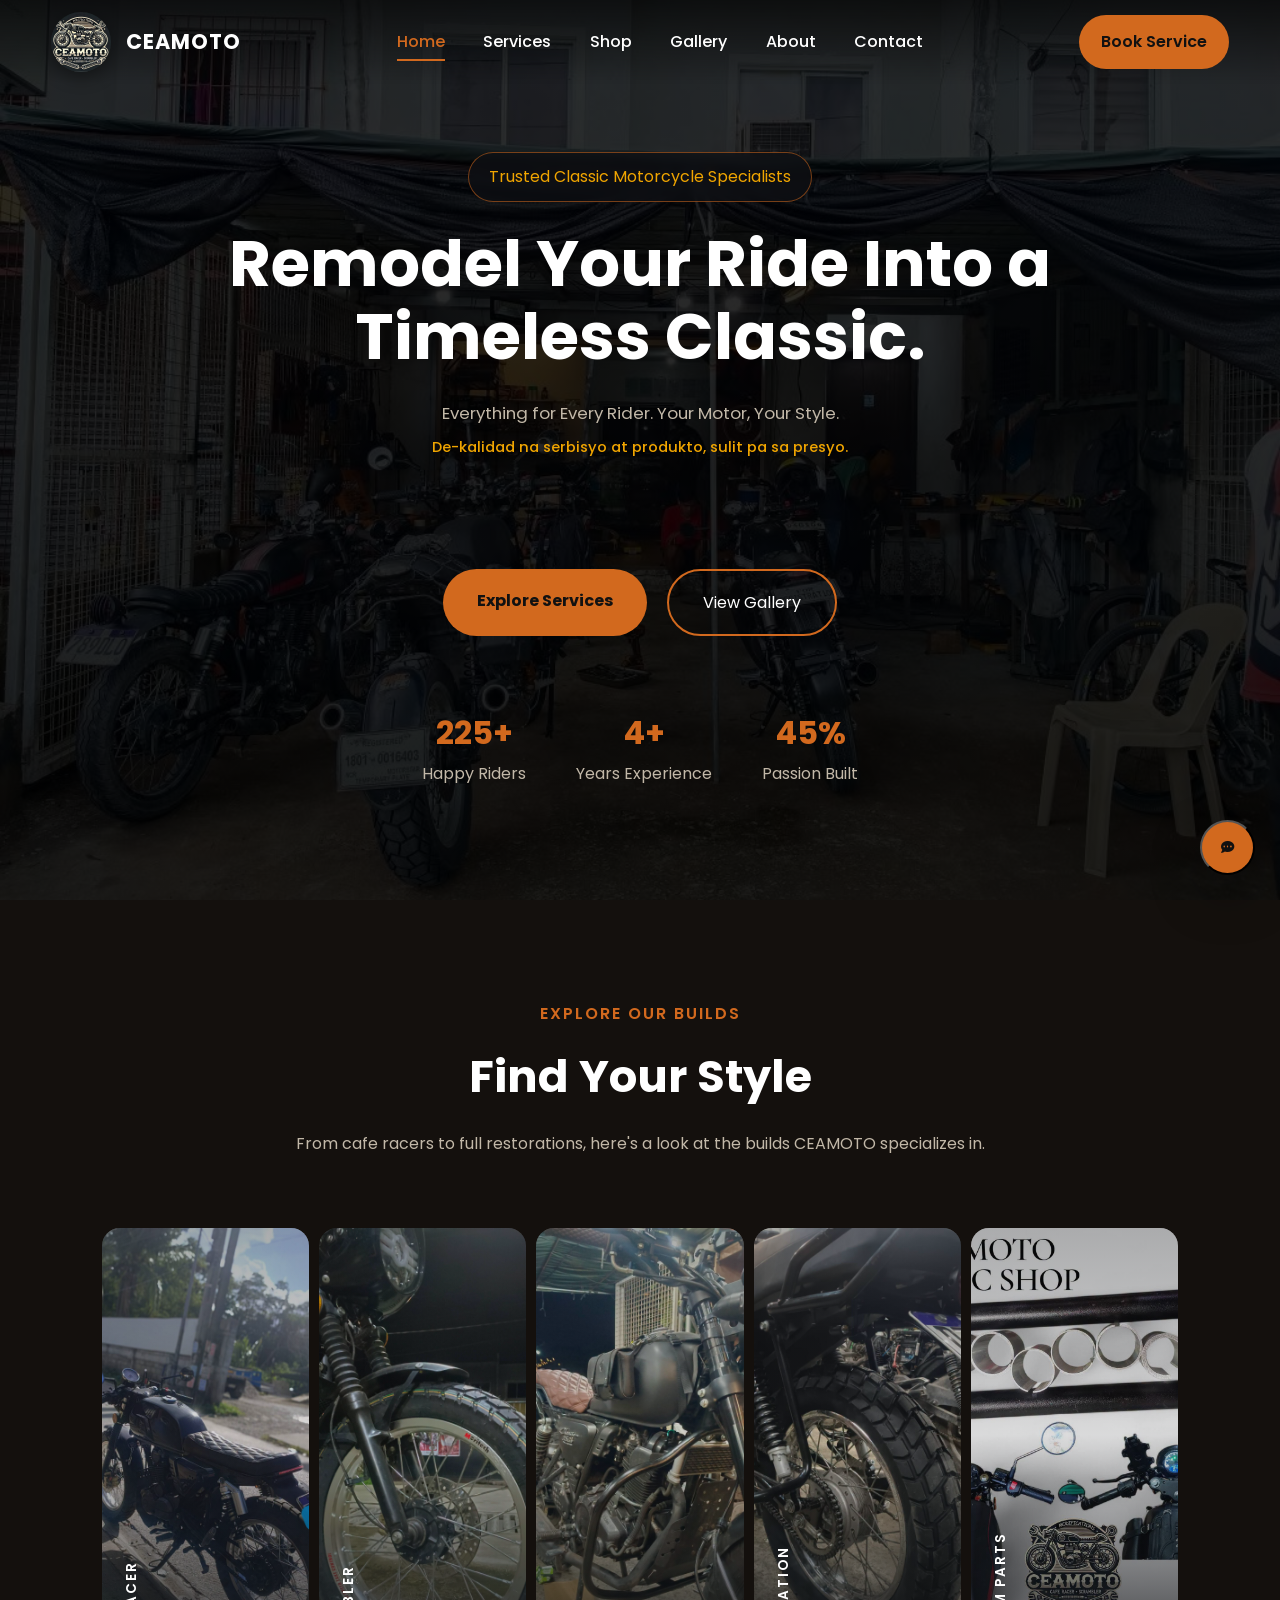
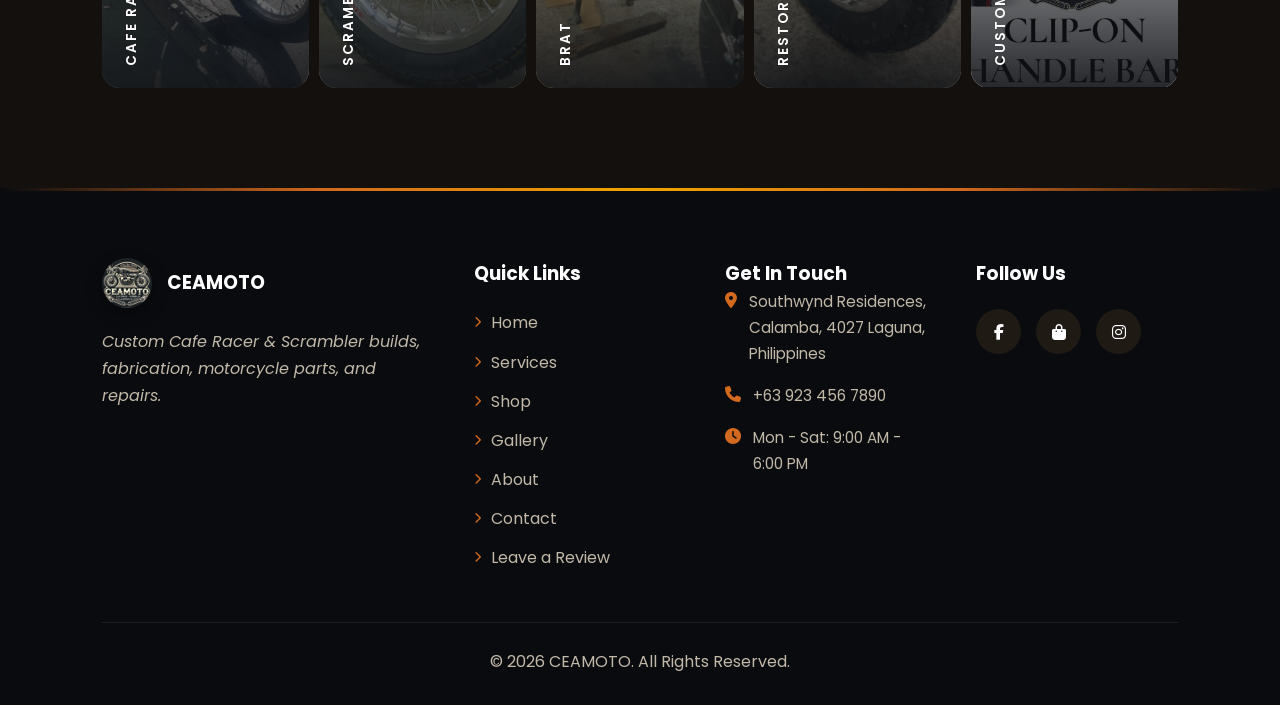
==== commit cd1d67bc: "Update stylesheet version in index.html" ====
--- a/index.html
+++ b/index.html
@@ -25,7 +25,7 @@
     <link rel="stylesheet"
     href="https://cdnjs.cloudflare.com/ajax/libs/font-awesome/6.7.2/css/all.min.css">
 
-    <link rel="stylesheet" href="css/style.css?v=54">
+    <link rel="stylesheet" href="css/style.css?v=55">
 </head>
 
 <body data-page="index.html">
--- a/css/style.css
+++ b/css/style.css
@@ -1356,7 +1356,7 @@
     margin-bottom:40px;
 }
 
-.contact-cards{
+.contact-info,.contact-cards{display:contents !important;}.contact-card:nth-child(1){grid-column:1;grid-row:1;}.contact-card:nth-child(2){grid-column:2;grid-row:1;}.contact-card:nth-child(3){grid-column:2;grid-row:2;}.contact-card:nth-child(4){grid-column:2;grid-row:3;}.contact-map{grid-column:1;grid-row:2/span 2;}.contact-container{gap:20px 60px;}@media(max-width:991px){.contact-card,.contact-map{grid-column:1;grid-row:auto;}}.contact-cards{
     display:grid;
     gap:20px;
 }
@@ -1392,7 +1392,7 @@
     margin-bottom:5px;
 }
 
-.contact-card p{
+.contact-card p{color:#efe7da !important;
     color:var(--gray);
 }
 
@@ -1421,7 +1421,7 @@
 .contact-map iframe{
     width:100%;
     height:100%;
-    min-height:450px;
+    min-height:200px;
     border:none;
     border-radius:20px;
 }
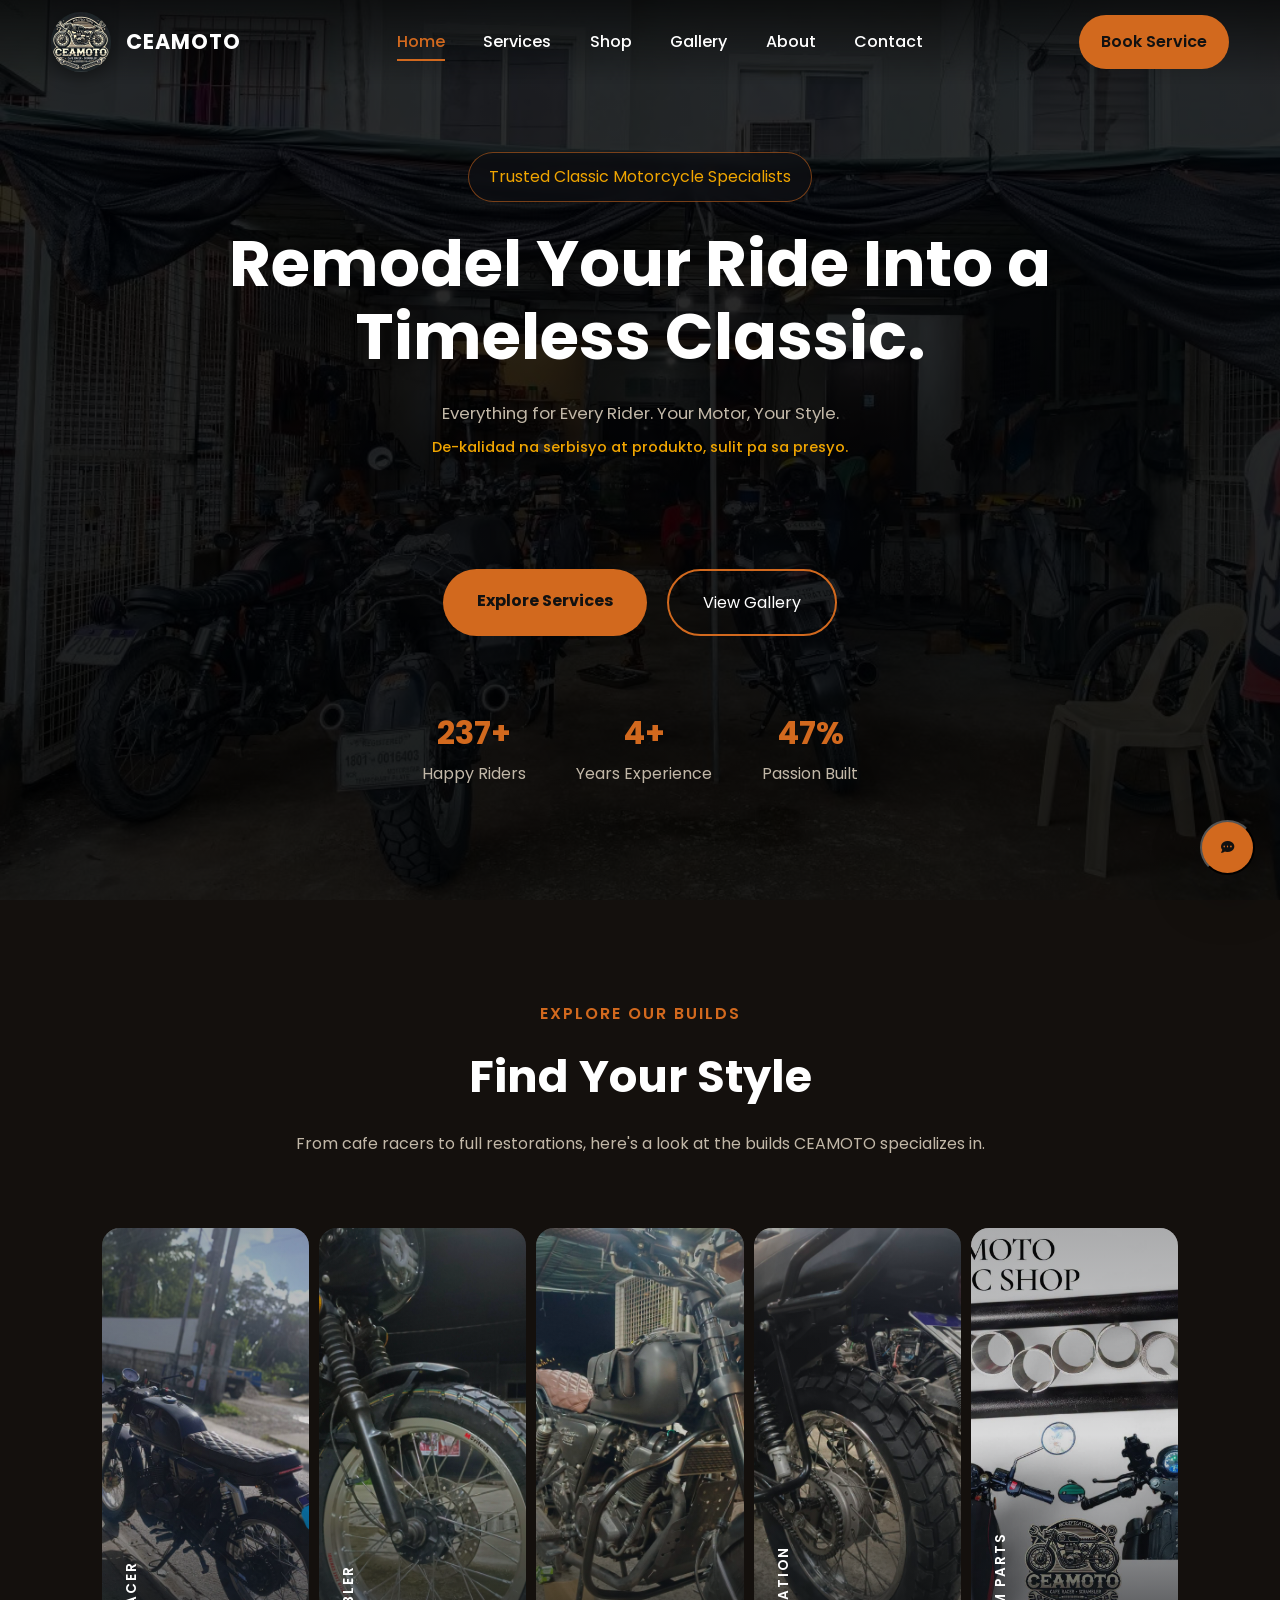
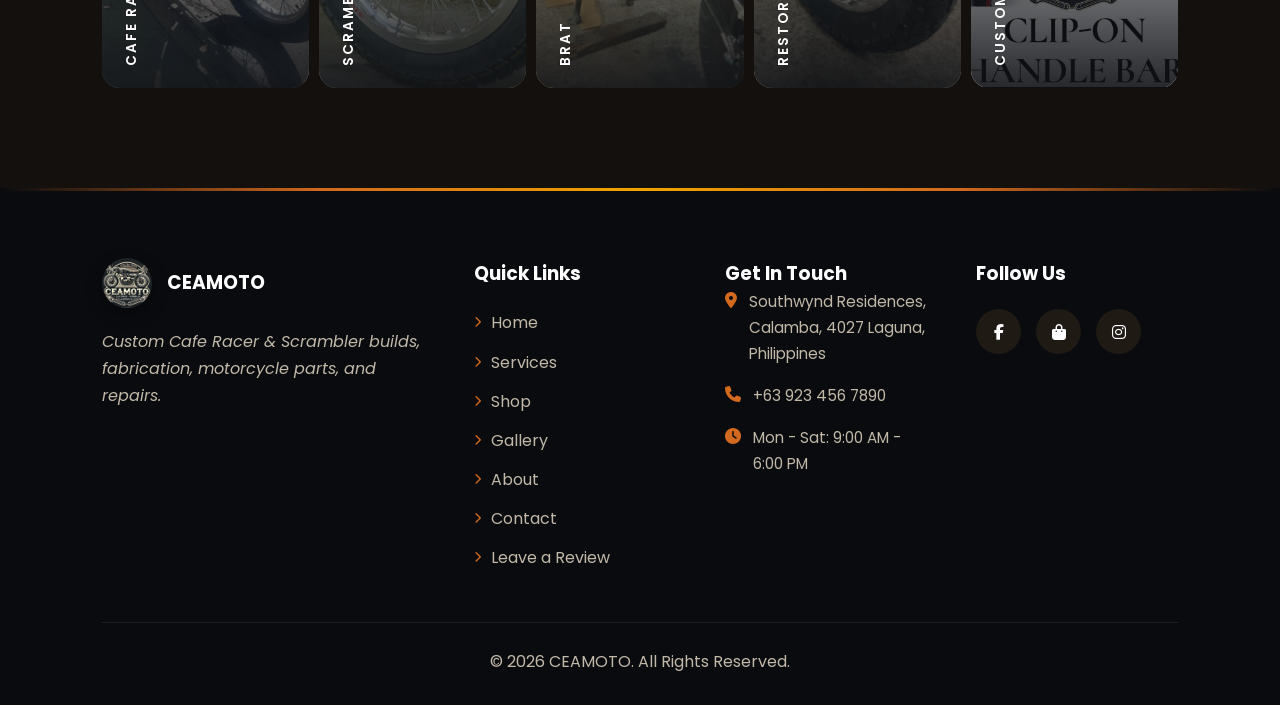
==== commit f2a27450: "Update stylesheet version in index.html" ====
--- a/index.html
+++ b/index.html
@@ -25,7 +25,7 @@
     <link rel="stylesheet"
     href="https://cdnjs.cloudflare.com/ajax/libs/font-awesome/6.7.2/css/all.min.css">
 
-    <link rel="stylesheet" href="css/style.css?v=55">
+    <link rel="stylesheet" href="css/style.css?v=56">
 </head>
 
 <body data-page="index.html">
--- a/css/style.css
+++ b/css/style.css
@@ -1356,7 +1356,7 @@
     margin-bottom:40px;
 }
 
-.contact-info,.contact-cards{display:contents !important;}.contact-card:nth-child(1){grid-column:1;grid-row:1;}.contact-card:nth-child(2){grid-column:2;grid-row:1;}.contact-card:nth-child(3){grid-column:2;grid-row:2;}.contact-card:nth-child(4){grid-column:2;grid-row:3;}.contact-map{grid-column:1;grid-row:2/span 2;}.contact-container{gap:20px 60px;}@media(max-width:991px){.contact-card,.contact-map{grid-column:1;grid-row:auto;}}.contact-cards{
+.contact-info,.contact-cards{display:contents !important;}.contact-card:nth-child(1){grid-column:1;grid-row:1;}.contact-card:nth-child(2){grid-column:2;grid-row:1;}.contact-card:nth-child(3){grid-column:2;grid-row:2;}.contact-card:nth-child(4){grid-column:2;grid-row:3;}.contact-map{grid-column:1;grid-row:2/span 2;}.contact-container{gap:20px 60px;}.contact-card{min-height:130px;}.contact-card p{margin-bottom:0;}@media(max-width:991px){.contact-card,.contact-map{grid-column:1 !important;grid-row:auto !important;}}@media(min-width:768px) and (max-width:991px){.contact-container{grid-template-columns:1fr !important;}}.contact-cards{
     display:grid;
     gap:20px;
 }
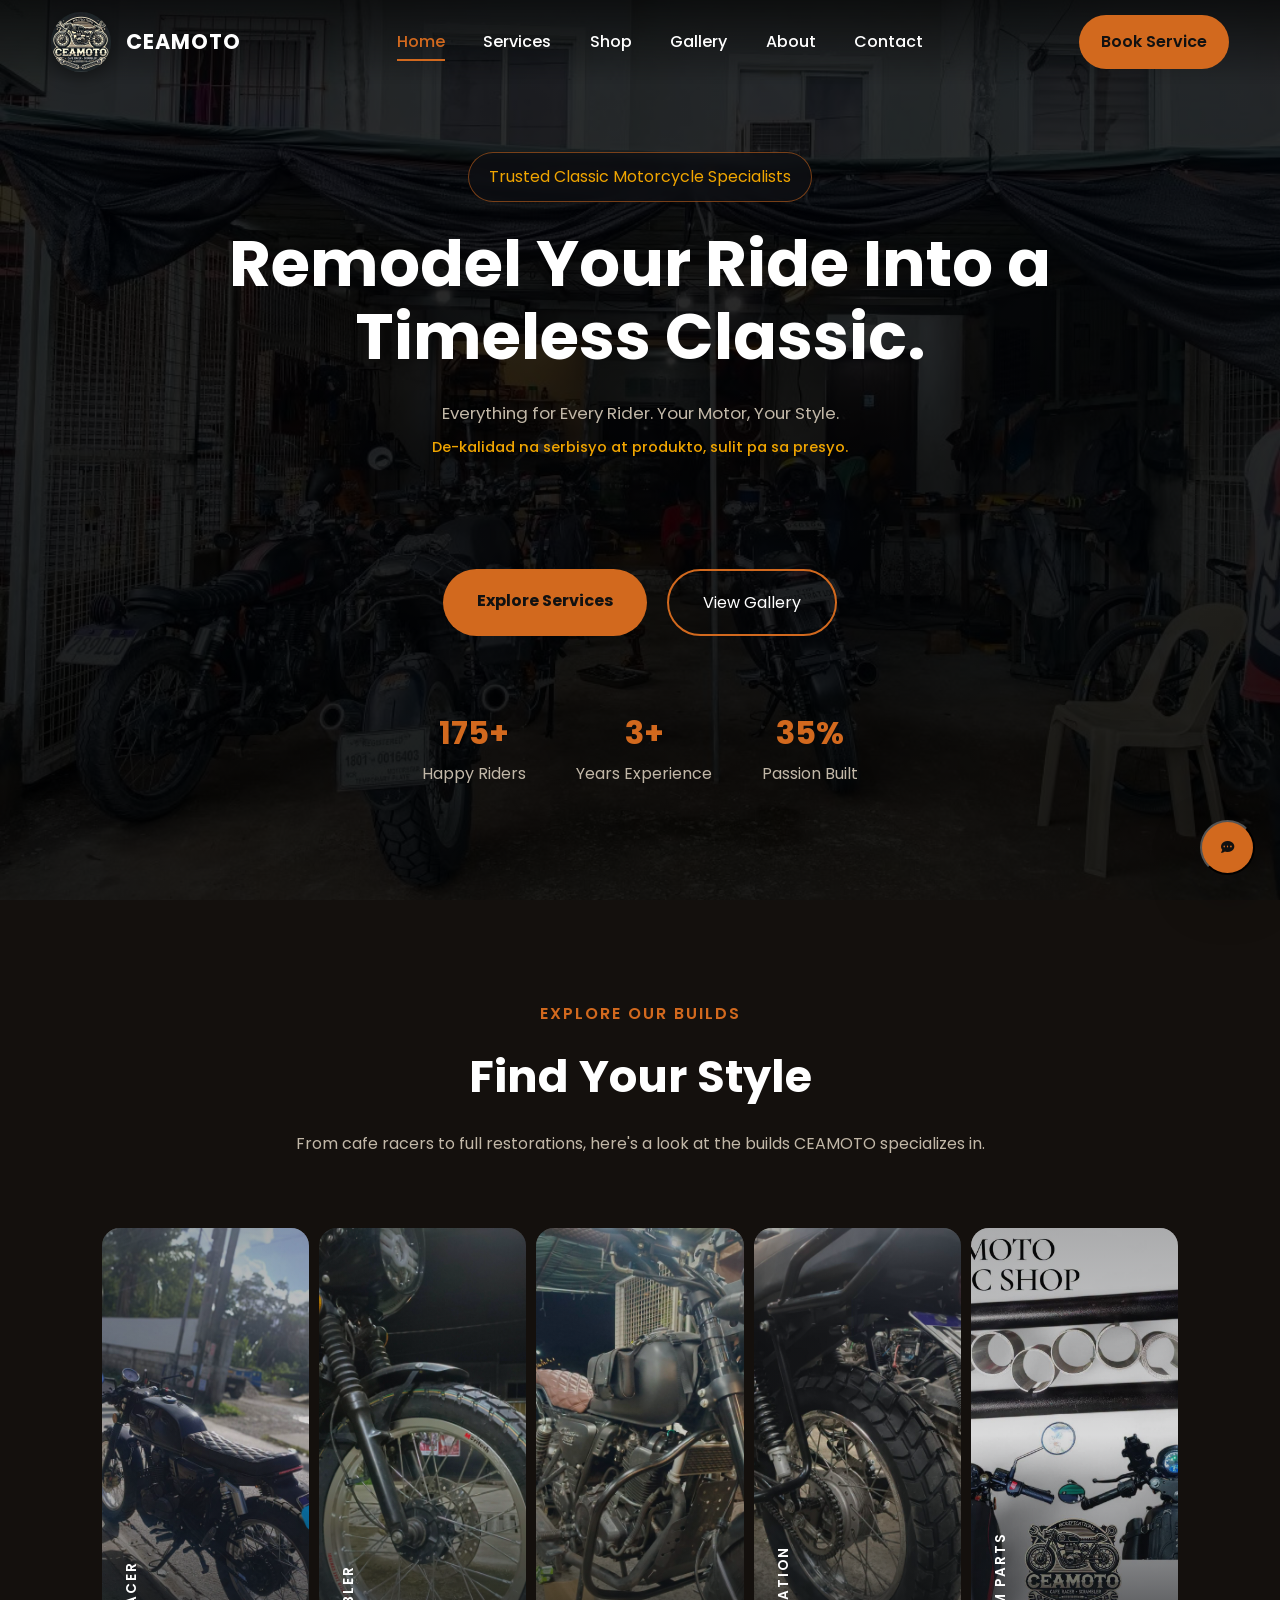
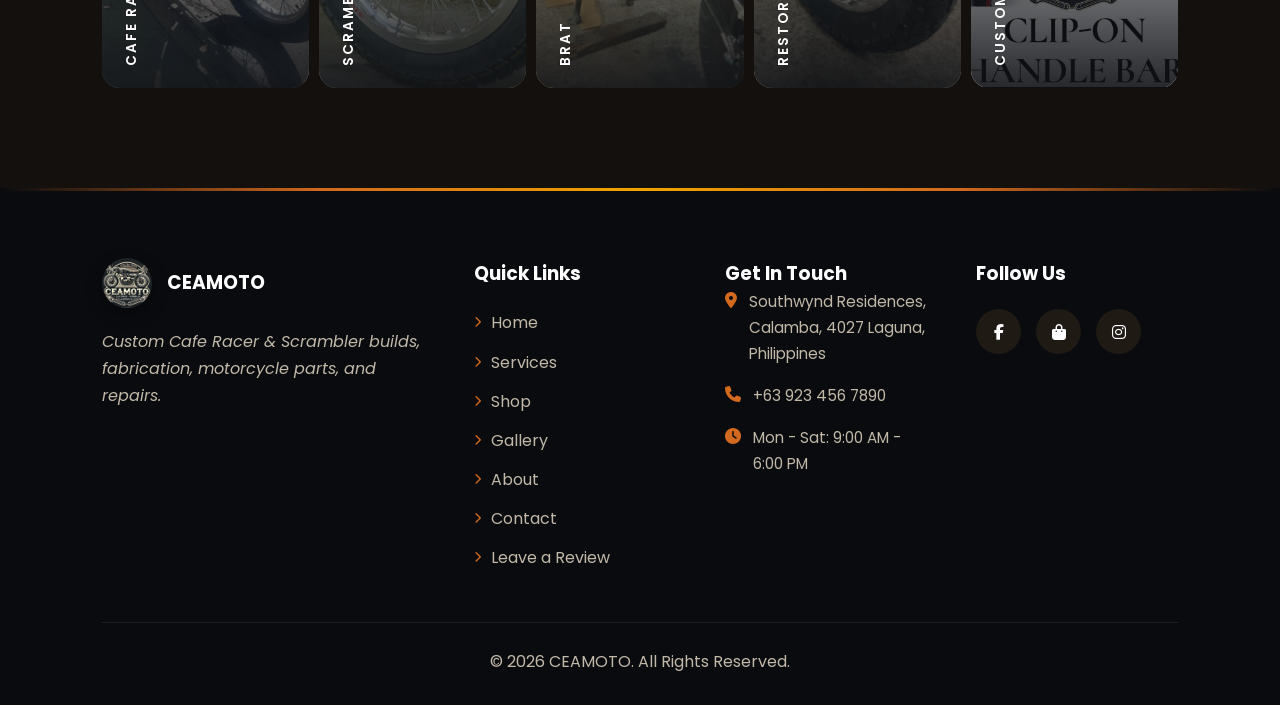
==== commit 2023f7ef: "Update stylesheet version in index.html" ====
--- a/index.html
+++ b/index.html
@@ -25,7 +25,7 @@
     <link rel="stylesheet"
     href="https://cdnjs.cloudflare.com/ajax/libs/font-awesome/6.7.2/css/all.min.css">
 
-    <link rel="stylesheet" href="css/style.css?v=56">
+    <link rel="stylesheet" href="css/style.css?v=57">
 </head>
 
 <body data-page="index.html">
--- a/css/style.css
+++ b/css/style.css
@@ -1356,7 +1356,7 @@
     margin-bottom:40px;
 }
 
-.contact-info,.contact-cards{display:contents !important;}.contact-card:nth-child(1){grid-column:1;grid-row:1;}.contact-card:nth-child(2){grid-column:2;grid-row:1;}.contact-card:nth-child(3){grid-column:2;grid-row:2;}.contact-card:nth-child(4){grid-column:2;grid-row:3;}.contact-map{grid-column:1;grid-row:2/span 2;}.contact-container{gap:20px 60px;}.contact-card{min-height:130px;}.contact-card p{margin-bottom:0;}@media(max-width:991px){.contact-card,.contact-map{grid-column:1 !important;grid-row:auto !important;}}@media(min-width:768px) and (max-width:991px){.contact-container{grid-template-columns:1fr !important;}}.contact-cards{
+.contact-info,.contact-cards{display:contents !important;}.contact-card:nth-child(1){grid-column:1;grid-row:1;}.contact-card:nth-child(2){grid-column:2;grid-row:1;}.contact-card:nth-child(3){grid-column:2;grid-row:2;}.contact-card:nth-child(4){grid-column:2;grid-row:3;}.contact-map{grid-column:1;grid-row:2/span 2;}.contact-container{gap:20px 60px;}.contact-card{min-height:130px;}.contact-card p{margin-bottom:0;}@media(max-width:991px){.contact-card,.contact-map{grid-column:1 !important;grid-row:auto !important;}.contact-card:nth-child(1){order:1 !important;}.contact-map{order:2 !important;}.contact-card:nth-child(2){order:3 !important;}.contact-card:nth-child(3){order:4 !important;}.contact-card:nth-child(4){order:5 !important;}}@media(min-width:768px) and (max-width:991px){.contact-container{grid-template-columns:1fr !important;}}.contact-cards{
     display:grid;
     gap:20px;
 }
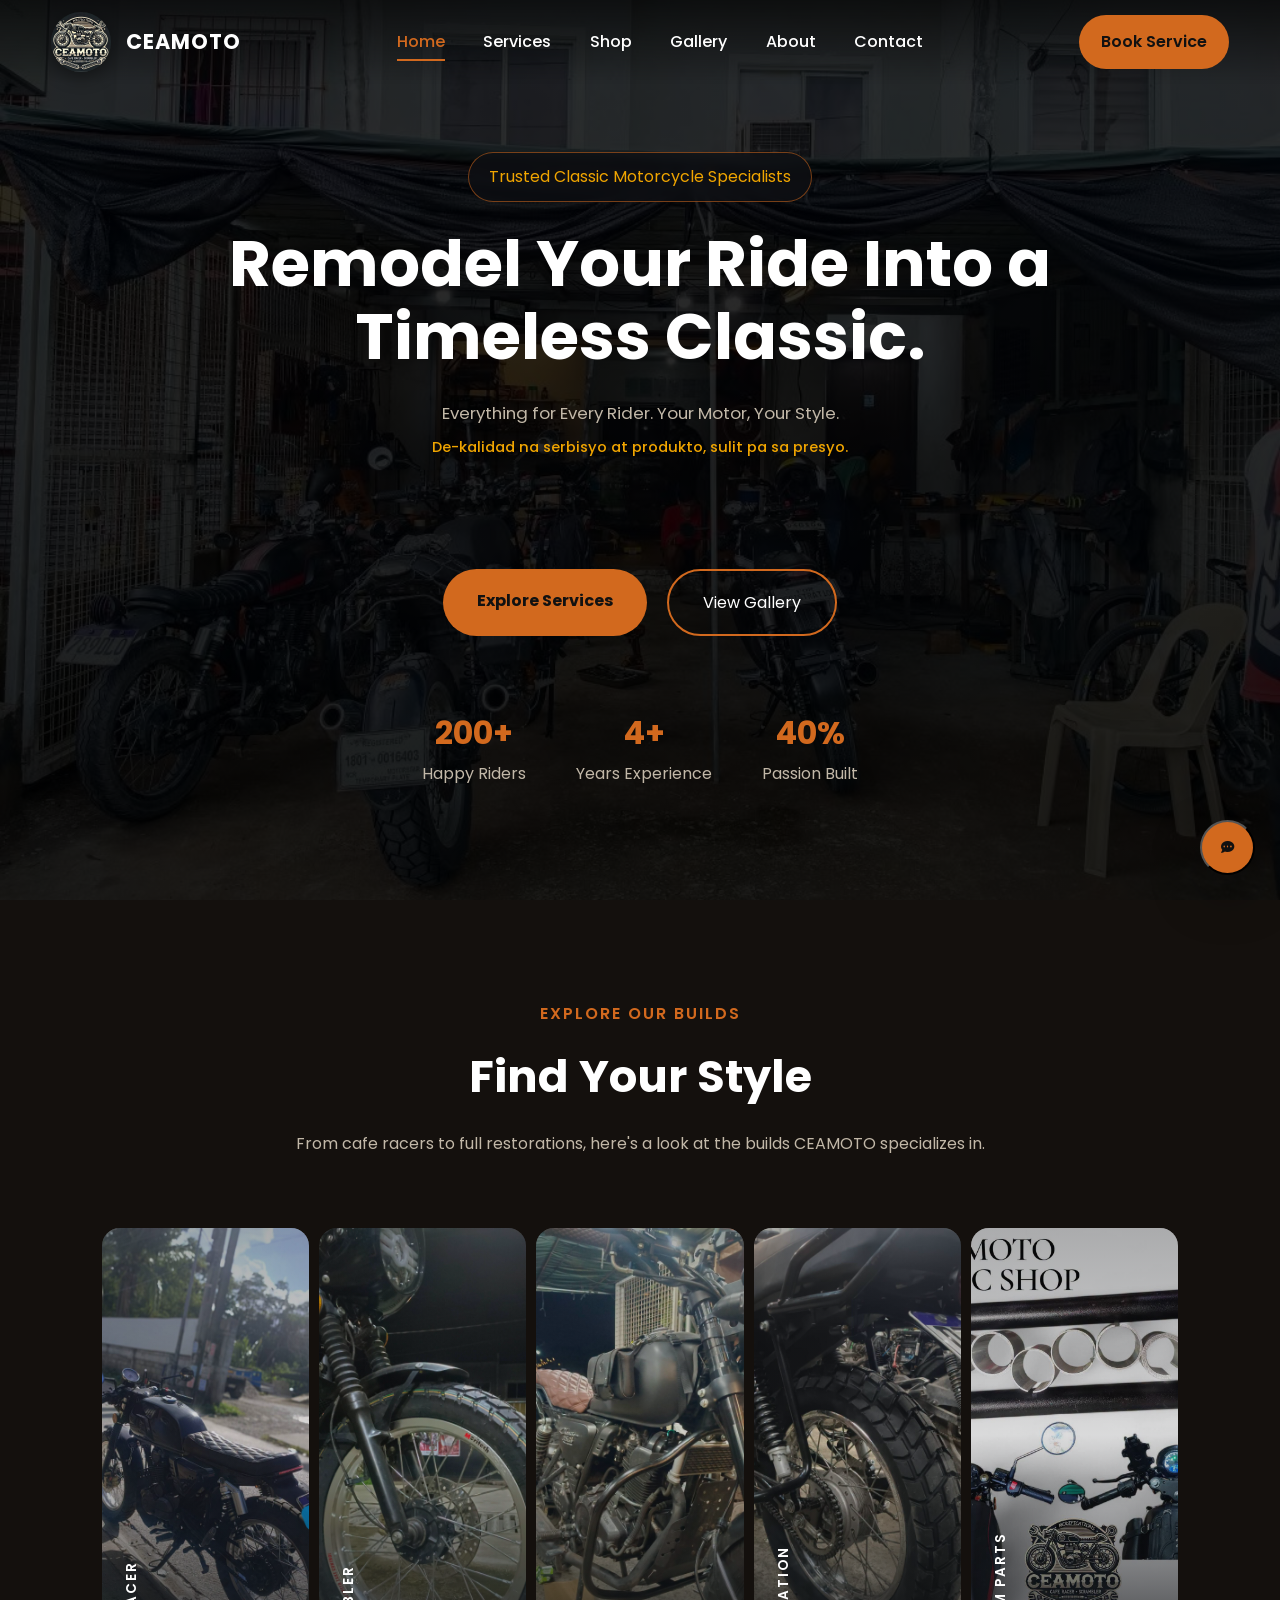
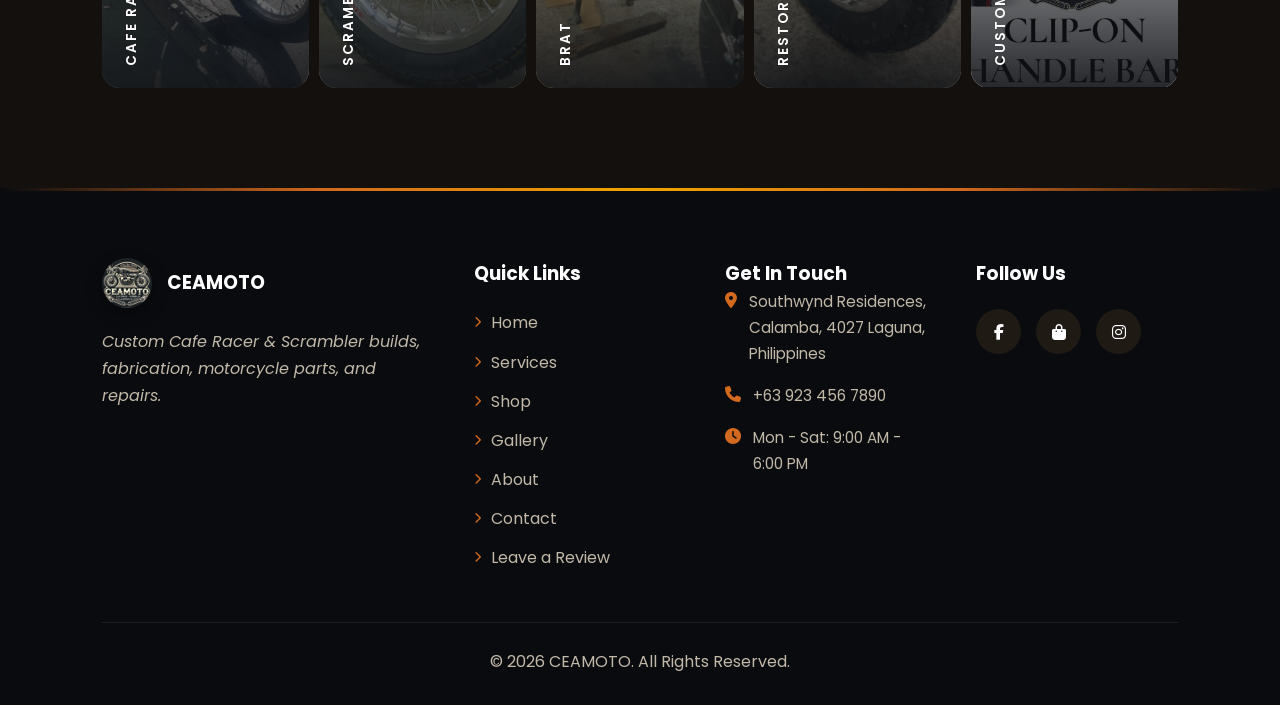
==== commit 213cc540: "Update version of style.css in index.html" ====
--- a/index.html
+++ b/index.html
@@ -25,7 +25,7 @@
     <link rel="stylesheet"
     href="https://cdnjs.cloudflare.com/ajax/libs/font-awesome/6.7.2/css/all.min.css">
 
-    <link rel="stylesheet" href="css/style.css?v=57">
+    <link rel="stylesheet" href="css/style.css?v=58">
 </head>
 
 <body data-page="index.html">
--- a/css/style.css
+++ b/css/style.css
@@ -1651,12 +1651,7 @@
     grid-template-columns:repeat(2,1fr);
     align-items:center;
     justify-items:center;
-    row-gap:14px;
-}
-
-.footer-links a{
-    justify-content:center;
-}
+    row-gap:14px;}.footer-links a{justify-content:center;}.footer-links li:last-child{grid-column:1/-1;margin-top:6px;}.footer-links li:last-child a{display:inline-flex;width:fit-content;margin:0 auto;padding:10px 24px;background:rgba(210,105,30,.12);border:1px solid rgba(210,105,30,.4);border-radius:30px;color:var(--secondary);font-weight:600;}
 
 .social-icons{
     justify-content:center;
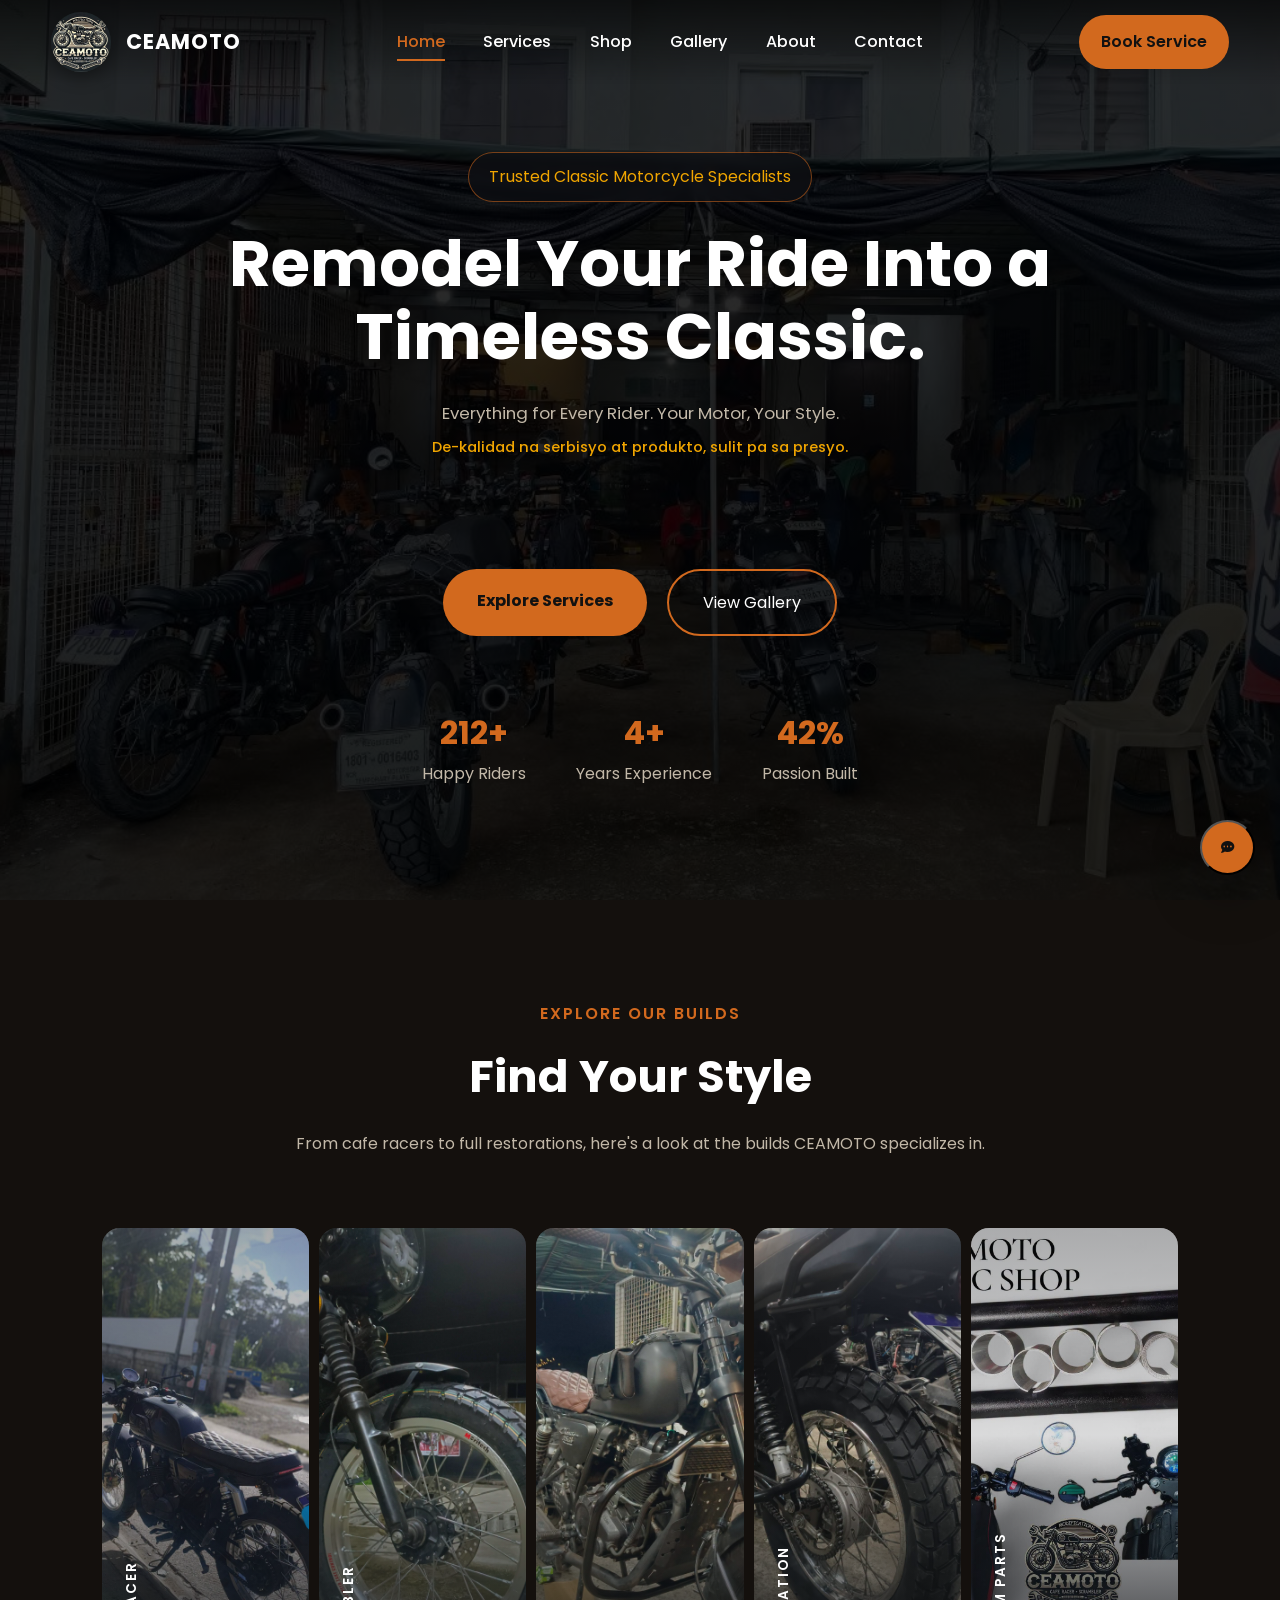
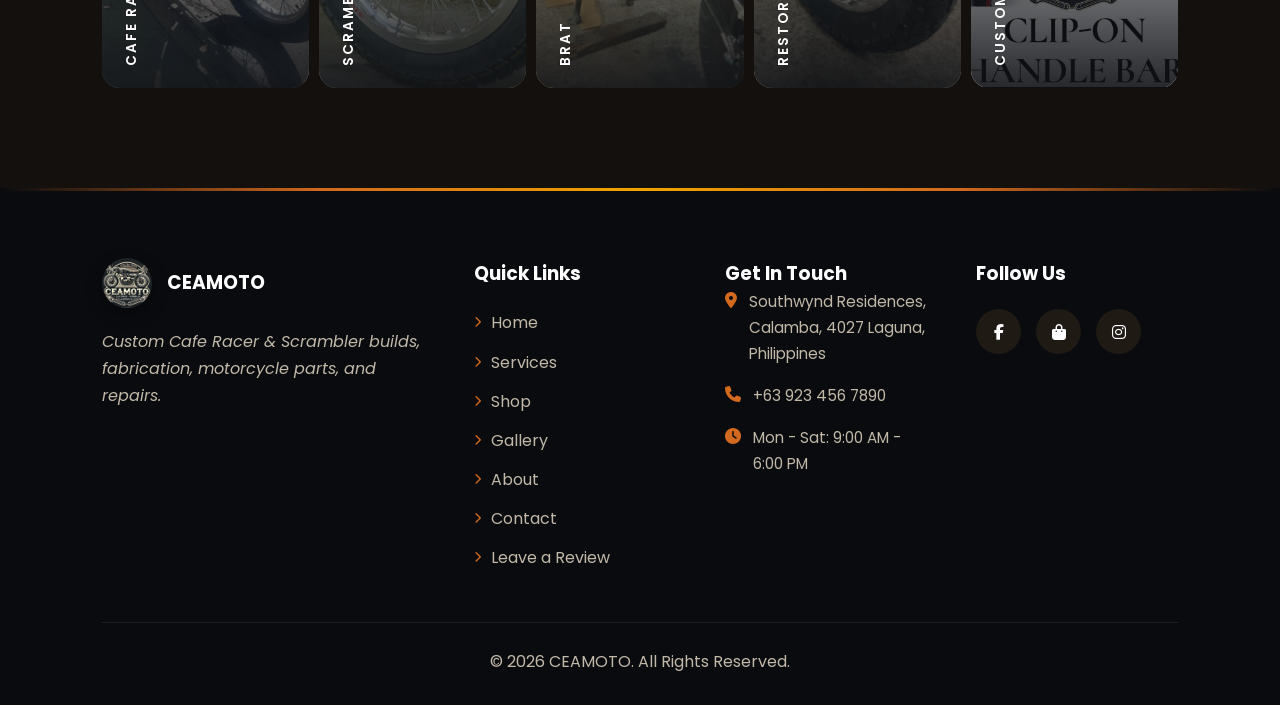
==== commit 387bbf5f: "Update stylesheet version in index.html" ====
--- a/index.html
+++ b/index.html
@@ -25,7 +25,7 @@
     <link rel="stylesheet"
     href="https://cdnjs.cloudflare.com/ajax/libs/font-awesome/6.7.2/css/all.min.css">
 
-    <link rel="stylesheet" href="css/style.css?v=58">
+    <link rel="stylesheet" href="css/style.css?v=59">
 </head>
 
 <body data-page="index.html">
--- a/css/style.css
+++ b/css/style.css
@@ -1651,7 +1651,7 @@
     grid-template-columns:repeat(2,1fr);
     align-items:center;
     justify-items:center;
-    row-gap:14px;}.footer-links a{justify-content:center;}.footer-links li:last-child{grid-column:1/-1;margin-top:6px;}.footer-links li:last-child a{display:inline-flex;width:fit-content;margin:0 auto;padding:10px 24px;background:rgba(210,105,30,.12);border:1px solid rgba(210,105,30,.4);border-radius:30px;color:var(--secondary);font-weight:600;}
+    row-gap:14px;}.footer-links a{justify-content:center;}.footer-links li:last-child{grid-column:1/-1;margin-top:6px;}.footer-links li:last-child a{display:inline-flex;width:fit-content;margin:0 auto;padding:10px 24px;background:rgba(210,105,30,.12);border:1px solid rgba(210,105,30,.4);border-radius:30px;color:var(--secondary);font-weight:600;}.footer-links li:last-child a i{display:none;}
 
 .social-icons{
     justify-content:center;
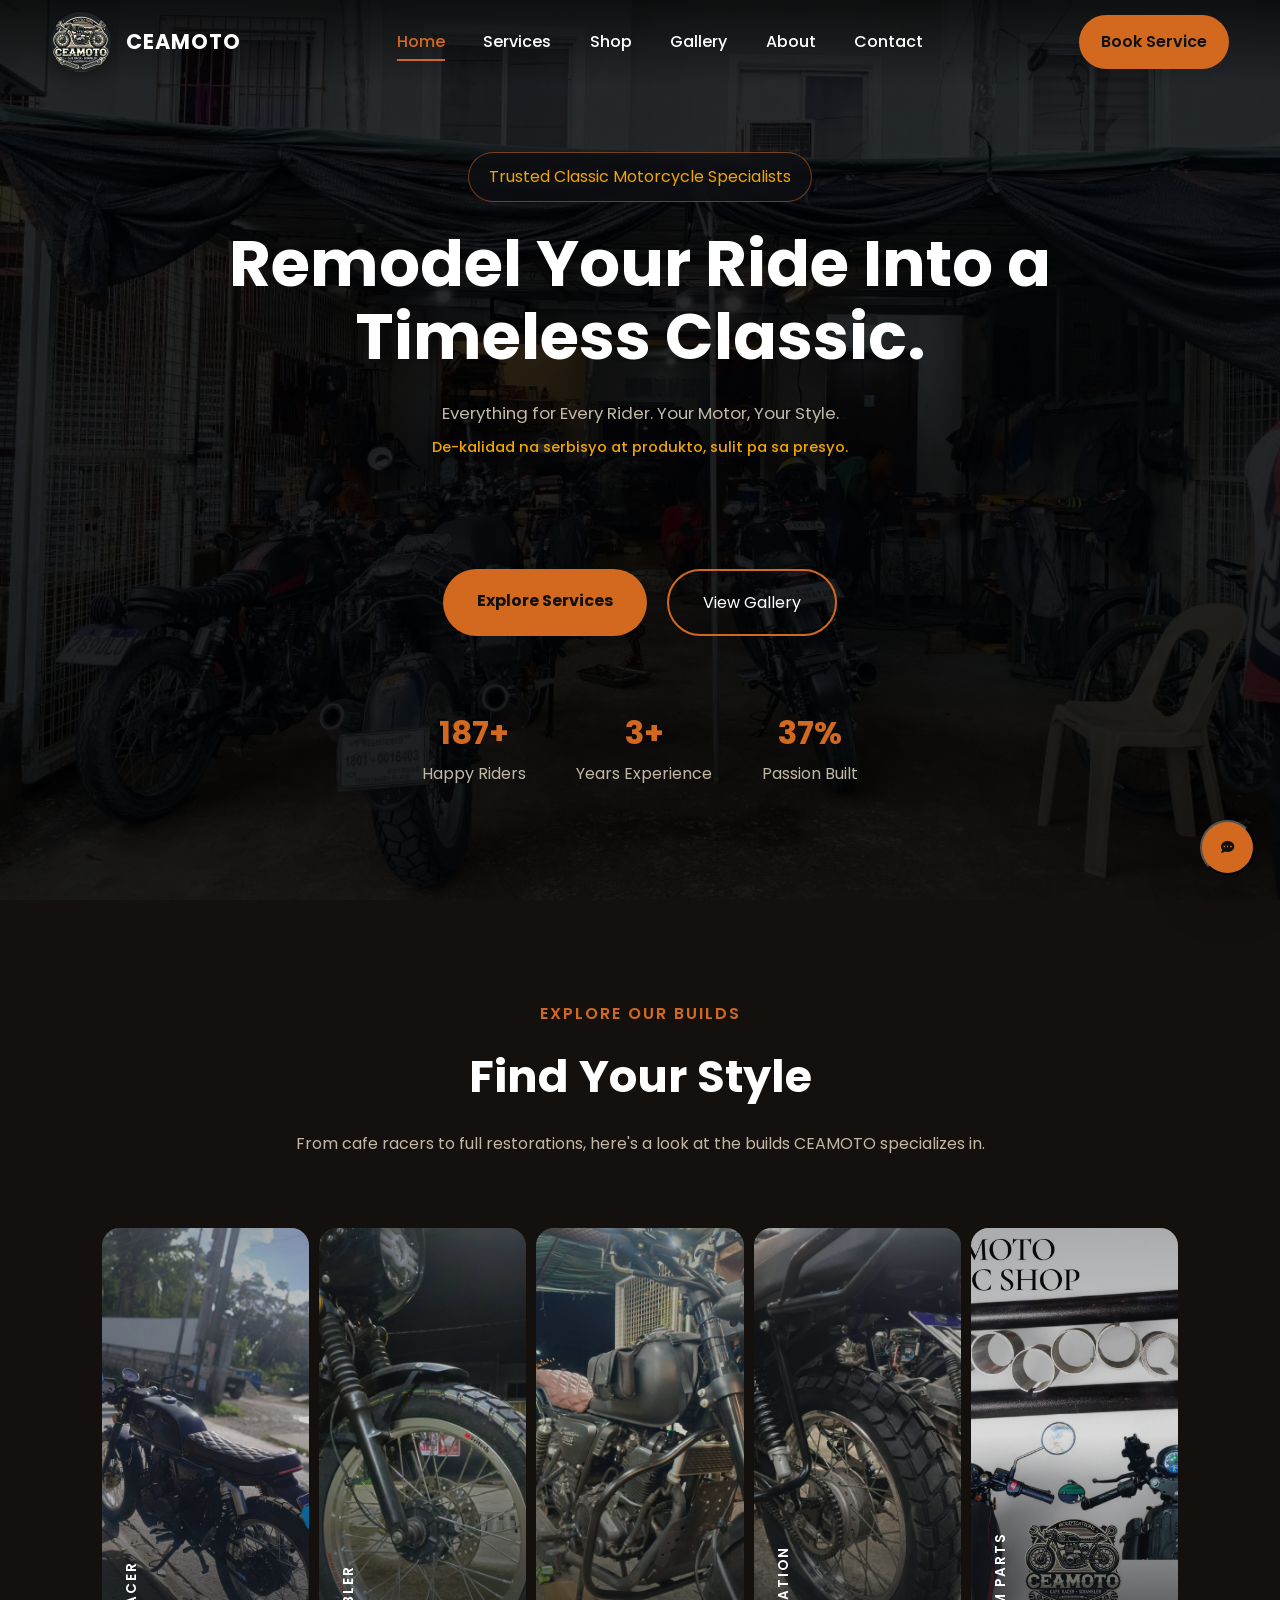
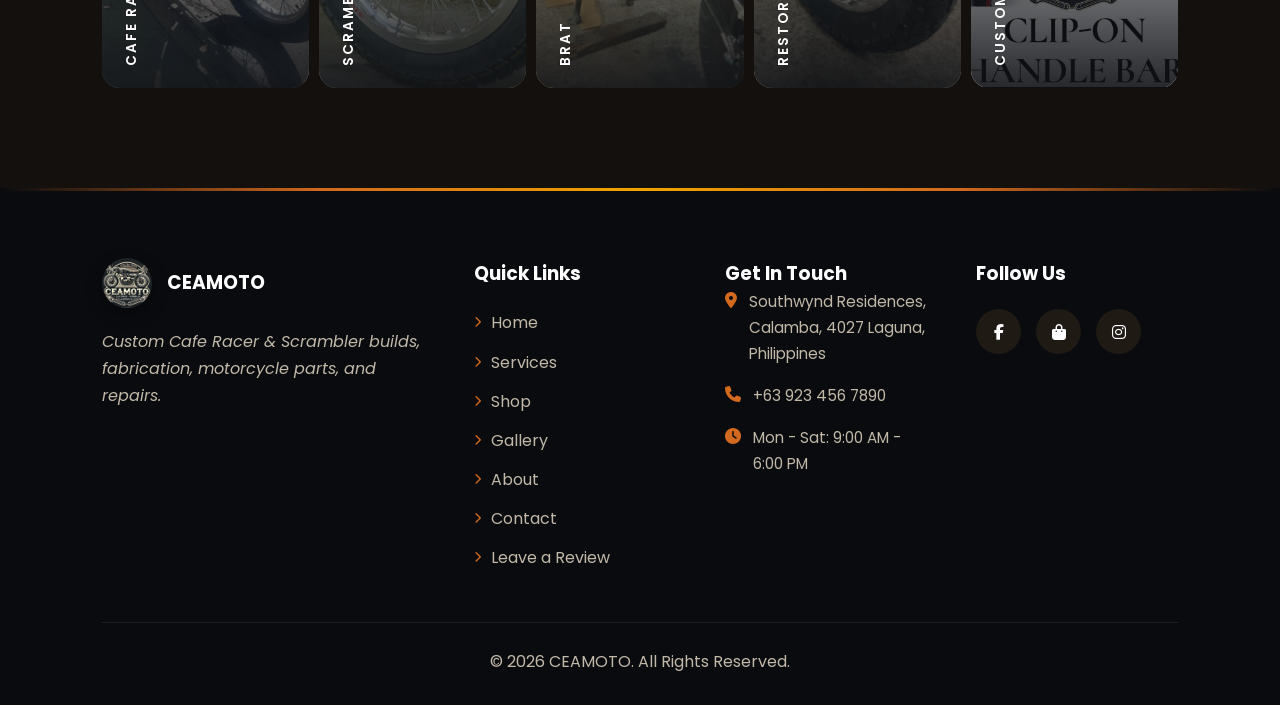
==== commit 6cdd7fbe: "Update stylesheet version in index.html" ====
--- a/index.html
+++ b/index.html
@@ -25,7 +25,7 @@
     <link rel="stylesheet"
     href="https://cdnjs.cloudflare.com/ajax/libs/font-awesome/6.7.2/css/all.min.css">
 
-    <link rel="stylesheet" href="css/style.css?v=59">
+    <link rel="stylesheet" href="css/style.css?v=60">
 </head>
 
 <body data-page="index.html">
--- a/css/style.css
+++ b/css/style.css
@@ -1299,11 +1299,7 @@
 }
 }
 
-.testimonial-card i{
-    color:var(--primary);
-    font-size:1.4rem;
-    margin-bottom:20px;
-}
+.testimonial-card i{color:var(--primary);font-size:1.4rem;margin-bottom:20px;}.star-rating{display:flex;gap:4px;margin-bottom:12px;}.star-rating i{font-size:.85rem;margin-bottom:0;}
 
 .testimonial-card p{
     color:var(--gray);
